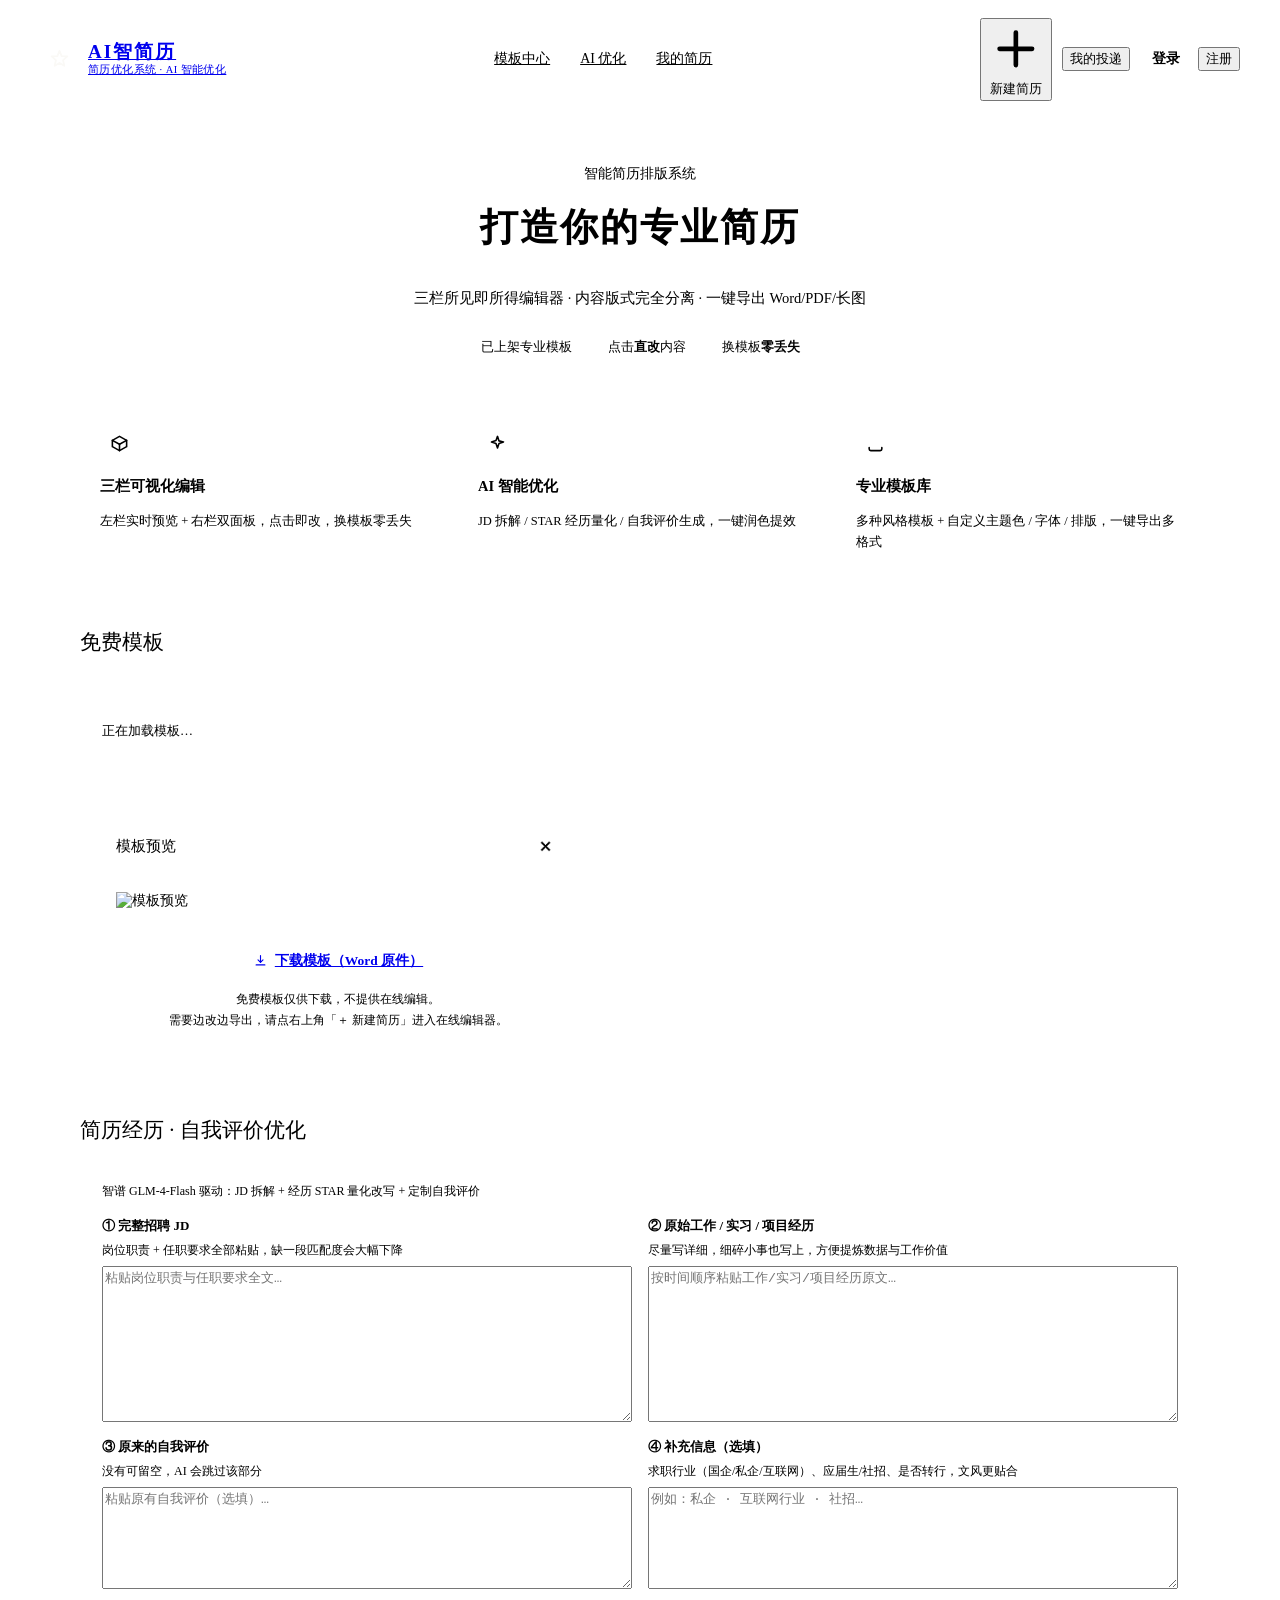
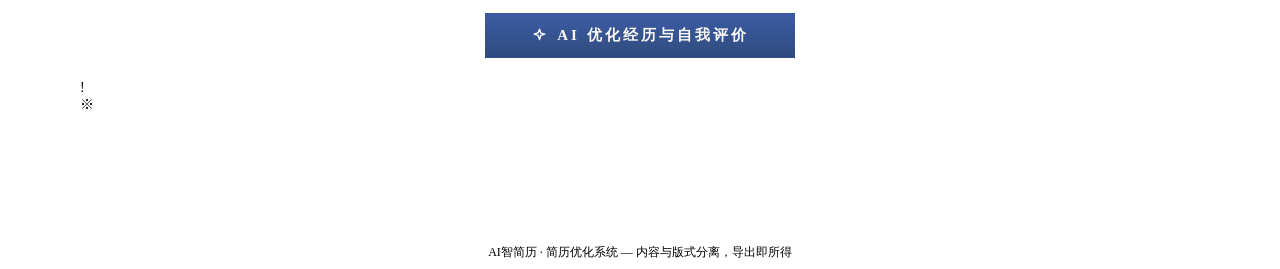
==== resume_optimizer/static/index.html @ c38d7f96 "首页游客化改造 + AI 模型切换 GLM-4-Flash + 全站 UI 文案对齐 登录/注册并入首页弹窗： - 首页游客可直接浏览模板中心；未登录点新建简历/AI优化/我的简历/模板下载自动弹登录" ====
<!DOCTYPE html>
<html lang="zh-CN">
<head>
<meta charset="UTF-8">
<meta name="viewport" content="width=device-width, initial-scale=1.0">
<title>AI智简历 - AI 简历优化</title>
<link rel="stylesheet" href="/static/css/app.css?v=20261005a">
<style>
  /* 页面私有样式：颜色一律取自 app.css tokens */
  body { font-size: 14px; }

  /* ── 顶部导航 ── */
  .nav-inner { max-width: none; margin: 0 auto; display: flex; align-items: center; justify-content: space-between; padding: 10px 32px; gap: 12px; }
  .logo { display: flex; align-items: center; gap: 10px; }
  .logo-mark { width: 38px; height: 38px; border-radius: var(--r-md); background: var(--accent-grad); color: #FAF9F6; display: flex; align-items: center; justify-content: center; }
  .logo-mark svg { width: 21px; height: 21px; }
  .logo-name { font-family: var(--serif); font-size: 19px; font-weight: 700; letter-spacing: 2px; color: var(--ink); line-height: 1.15; }
  .logo-tag { font-size: 10.5px; color: var(--ink-3); letter-spacing: .04em; }
  .nav-menu { display: flex; gap: 4px; }
  .nav-menu a { color: var(--ink-2); font-size: 14px; padding: 7px 13px; border-radius: var(--r-sm); transition: background-color .15s, color .15s; }
  .nav-menu a:hover { color: var(--accent); background: var(--accent-soft); }
  .nav-actions { display: flex; align-items: center; gap: 10px; }
  .avatar { width: 36px; height: 36px; font-size: 15px; }
  @media (max-width: 760px) {
    .nav-menu, #deliverBtn { display: none; }
    .nav-inner { gap: 8px; padding: 10px 12px; }
    .nav-actions { gap: 6px; }
    .nav-actions .btn-primary { padding: 8px 14px; font-size: 13px; }
  }
  @media (max-width: 560px) {
    .logo-tag { display: none; }
  }

  .wrap { max-width: 1120px; margin: 0 auto; padding: 0 20px 50px; }

  /* ── 扉页：像一页书的题献 ── */
  .hero { text-align: center; padding: 54px 10px 30px; }
  .hero h1 { font-size: 38px; letter-spacing: .05em; margin-top: 20px; line-height: 1.3; text-wrap: balance; }
  .hero h1 em { font-style: normal; color: var(--accent); }
  .hero p { color: var(--ink-2); font-size: 14.5px; margin-top: 14px; line-height: 1.95; max-width: 640px; margin-left: auto; margin-right: auto; }
  .hero-tips { display: flex; justify-content: center; gap: 10px; flex-wrap: wrap; margin-top: 22px; }
  .tip-pill { font-size: 12.5px; color: var(--ink-2); border: 1px solid var(--line); background: #fff; padding: 5px 13px; border-radius: var(--r-sm); }
  .tip-pill b { color: var(--ink); font-weight: 600; }

  /* ── 功能入口 ── */
  .features { display: grid; grid-template-columns: repeat(auto-fit, minmax(220px, 1fr)); gap: 14px; margin: 14px 0 6px; }
  .feature-card { border: 1px solid var(--line); border-radius: var(--r-lg); padding: 20px; background: var(--card); cursor: pointer; transition: border-color .15s, box-shadow .15s; }
  .feature-card:hover { border-color: var(--accent-line); box-shadow: var(--shadow-paper); }
  .feature-icon { width: 38px; height: 38px; border-radius: var(--r-md); background: var(--accent-soft); color: var(--accent); display: flex; align-items: center; justify-content: center; margin-bottom: 12px; }
  .feature-icon svg { width: 19px; height: 19px; }
  .feature-card h3 { font-family: var(--sans); font-size: 14.5px; font-weight: 600; color: var(--ink); }
  .feature-card p { font-size: 12.5px; color: var(--ink-2); margin-top: 5px; line-height: 1.7; }

  /* ── 区块标题 ── */
  .sec-head { display: flex; align-items: baseline; gap: 12px; margin: 42px 0 16px; }
  .sec-title { font-size: 21px; color: var(--ink); }
  .sec-title::after { content: ""; display: inline-block; width: 34px; height: 2px; background: linear-gradient(90deg, var(--accent) 72%, var(--gold) 72%); margin-left: 12px; vertical-align: 6px; }
  .sec-desc { font-size: 13px; color: var(--ink-3); }
  .sec-more { margin-left: auto; font-size: 12.5px; font-weight: 600; }

  /* ── AI 优化（经历 + 自我评价） ── */
  .panel { background: var(--card); border: 1px solid var(--line); border-radius: var(--r-lg); box-shadow: var(--shadow-paper); padding: 22px; }
  .opt-modes { display: flex; align-items: center; gap: 10px; flex-wrap: wrap; margin-bottom: 16px; }
  .opt-mode-tip { font-size: 12px; color: var(--ink-3); line-height: 1.6; }
  .opt-grid { display: grid; grid-template-columns: 1fr 1fr; gap: 16px; }
  @media (max-width: 720px) { .opt-grid { grid-template-columns: 1fr; } }
  .opt-field { display: flex; flex-direction: column; gap: 7px; }
  .opt-field label { font-size: 13px; font-weight: 600; color: var(--ink); }
  .opt-field .opt-sub { font-size: 12px; color: var(--ink-3); font-weight: 400; }
  .opt-field textarea { min-height: 150px; }
  .opt-field.small textarea { min-height: 96px; }
  .opt-result { display: none; margin-top: 22px; border: 1px solid var(--line); border-radius: var(--r-md); overflow: hidden; background: #fff; }
  .opt-result.show { display: block; }
  .opt-result-head { display: flex; align-items: center; justify-content: space-between; gap: 10px; padding: 11px 16px; background: var(--paper-deep); border-bottom: 1px solid var(--line); font-size: 14px; font-weight: 600; }
  .opt-result-body { padding: 18px; font-size: 13.5px; line-height: 1.85; white-space: pre-wrap; word-break: break-word; color: var(--ink-2); max-height: 560px; overflow: auto; }
  .opt-copy { border: 1px solid var(--line-strong); background: #fff; color: var(--ink-2); border-radius: var(--r-sm); padding: 5px 13px; font-size: 12.5px; font-weight: 600; cursor: pointer; font-family: inherit; display: inline-flex; align-items: center; gap: 5px; transition: color .15s, border-color .15s; }
  .opt-copy:hover { color: var(--accent); border-color: var(--accent); }
  .opt-copy svg { width: 13px; height: 13px; }

  /* ── 模板：纸张卡片 ── */
  .tpl-grid { display: grid; grid-template-columns: repeat(auto-fill, minmax(195px, 1fr)); gap: 16px; }
  .tpl-card { border: 1px solid var(--line); border-radius: var(--r-lg); background: #fff; cursor: pointer; overflow: hidden; transition: border-color .15s, box-shadow .15s; position: relative; }
  .tpl-card:hover { border-color: var(--line-strong); box-shadow: var(--shadow-pop); }
  .tpl-card.selected { border-color: var(--accent); box-shadow: 0 0 0 1px var(--accent), var(--shadow-paper); }
  .tpl-card.selected::after { content: ""; position: absolute; top: 10px; right: 10px; width: 22px; height: 22px; border-radius: 50%; background: var(--gold) url('data:image/svg+xml;utf8,<svg xmlns="http://www.w3.org/2000/svg" viewBox="0 0 24 24" fill="none" stroke="white" stroke-width="3" stroke-linecap="round" stroke-linejoin="round"><path d="M5 13l4 4L19 7"/></svg>') center/13px no-repeat; z-index: 3; }
  .tpl-preview { display: block; width: 100%; aspect-ratio: 3 / 4; object-fit: cover; object-position: top; background: var(--paper-deep); }
  .tpl-body { padding: 10px 13px 11px; border-top: 1px solid var(--line); background: #fff; }
  .tpl-name { font-size: 13.5px; font-weight: 600; color: var(--ink); white-space: nowrap; overflow: hidden; text-overflow: ellipsis; }
  .tpl-color { display: inline-block; width: 9px; height: 9px; border-radius: 50%; margin-right: 6px; vertical-align: -1px; border: 1px solid rgba(0,0,0,.1); }
  .tpl-desc { font-size: 11.5px; color: var(--ink-3); margin-top: 3px; white-space: nowrap; overflow: hidden; text-overflow: ellipsis; }
  .tpl-empty { font-size: 13px; padding: 14px 0; }
  .retry-btn { margin-left: 8px; padding: 4px 12px; border: 1px solid var(--line-strong); background: #fff; color: var(--accent); border-radius: var(--r-sm); cursor: pointer; font-size: 12px; font-family: inherit; }
  .retry-btn:hover { border-color: var(--accent); }
  .tpl-pagination { display: flex; align-items: center; justify-content: center; gap: 7px; margin-top: 16px; flex-wrap: wrap; }
  .tpl-pagination button { min-width: 34px; height: 32px; border: 1px solid var(--line-strong); background: #fff; border-radius: var(--r-sm); cursor: pointer; font-size: 13px; color: var(--ink-2); font-family: inherit; padding: 0 10px; transition: border-color .15s, color .15s; }
  .tpl-pagination button:hover:not(:disabled):not(.active) { border-color: var(--accent); color: var(--accent); }
  .tpl-pagination button.active { background: var(--ink); color: var(--paper); border-color: var(--ink); font-weight: 600; }
  .tpl-pagination button:disabled { opacity: .4; cursor: not-allowed; }
  .tpl-pagination .info { font-size: 12px; color: var(--ink-3); margin: 0 4px; }
  .tpl-filter { display: flex; flex-wrap: wrap; gap: 7px; margin-bottom: 14px; }
  .tpl-filter button { padding: 5px 14px; border: 1px solid var(--line); background: #fff; border-radius: var(--r-sm); font-size: 12.5px; color: var(--ink-2); cursor: pointer; font-family: inherit; transition: border-color .15s, color .15s, background-color .15s; }
  .tpl-filter button:hover { border-color: var(--accent-line); color: var(--accent); }
  .tpl-filter button.active { background: var(--accent-soft); color: var(--accent); border-color: var(--accent-line); font-weight: 600; }

  /* ── 模板大图预览弹窗 ── */
  .tpl-modal { padding: 28px 18px; overflow: auto; }
  .tpl-modal-box { max-width: 480px; max-height: calc(100vh - 56px); display: flex; flex-direction: column; overflow: hidden; }
  .tpl-modal-head { display: flex; align-items: center; justify-content: space-between; gap: 12px; padding: 13px 18px; border-bottom: 1px solid var(--line); }
  .tpl-modal-title { font-family: var(--serif); font-size: 15px; color: var(--ink); overflow: hidden; text-overflow: ellipsis; white-space: nowrap; }
  .tpl-modal-close { width: 28px; height: 28px; flex: none; border: 1px solid var(--line); background: #fff; color: var(--ink-3); border-radius: var(--r-sm); font-size: 14px; cursor: pointer; transition: color .15s, border-color .15s; }
  .tpl-modal-close:hover { color: var(--danger); border-color: var(--danger-line); background: var(--danger-soft); }
  .tpl-modal-body { background: var(--paper-deep); padding: 18px; overflow-y: auto; flex: 1; min-height: 0; }
  .tpl-modal-img { display: block; max-width: 100%; max-height: calc(100vh - 255px); width: auto; margin: 0 auto; border-radius: var(--r-sm); border: 1px solid var(--line); box-shadow: var(--shadow-paper); background: #fff; }
  .tpl-modal-foot { display: flex; justify-content: flex-end; gap: 10px; padding: 13px 18px; border-top: 1px solid var(--line); }
  .tpl-modal-tip { user-select: none; }
  .tpl-modal-dl { display: inline-flex; align-items: center; gap: 7px; border-radius: var(--r-md); padding: 9px 22px; font-size: 13.5px; font-weight: 600; }
  .tpl-modal-dl svg { width: 15px; height: 15px; }

  /* ── AI 优化按钮与进度 ── */
  .btn-row { margin-top: 24px; text-align: center; }
  .btn-optimize { display: inline-flex; align-items: center; gap: 9px; background: linear-gradient(180deg, #3D5CA6, #2F4B7C); color: #FAF9F6; border: none; border-radius: var(--r-md); padding: 13px 46px; font-size: 15px; font-weight: 600; letter-spacing: 3px; cursor: pointer; font-family: inherit; transition: background-color .15s; }
  .btn-optimize:hover { background: linear-gradient(180deg, #34549B, #27406F); }
  .btn-optimize:disabled { background: #A9B4C4; cursor: not-allowed; }
  .btn-optimize svg { width: 17px; height: 17px; }

  .progress { display: none; margin-top: 18px; text-align: center; font-size: 13.5px; color: var(--ink-2); }
  .progress.show { display: block; }
  .progress-dots::after { content: ""; animation: dots 1.4s steps(4, end) infinite; }
  @keyframes dots { 0% { content: ""; } 25% { content: "."; } 50% { content: ".."; } 75% { content: "..."; } }

  /* ── 空白字段补充 / 内容修剪 ── */
  .trim-panel { display: none; margin-top: 16px; background: #fff; border: 1px solid var(--line); border-radius: var(--r-lg); box-shadow: var(--shadow-paper); padding: 18px 20px; }
  .trim-panel.show { display: block; }
  .trim-head { font-size: 15px; font-weight: 600; display: flex; align-items: center; gap: 8px; }
  .trim-sub { font-size: 12px; color: var(--ink-2); margin: 6px 0 12px; line-height: 1.6; }
  .trim-actions { display: flex; gap: 10px; margin-top: 12px; flex-wrap: wrap; align-items: center; }
  .trim-status { font-size: 12px; color: var(--ink-3); }
  .blank-panel { margin-top: 16px; border: 1px dashed var(--line-strong); background: #FDFCFA; border-radius: var(--r-lg); padding: 18px; }
  .blank-fields { display: grid; grid-template-columns: 1fr 1fr; gap: 10px; margin-top: 12px; }
  @media (max-width: 640px) { .blank-fields { grid-template-columns: 1fr; } }
  .blank-field { display: flex; flex-direction: column; gap: 5px; }
  .blank-field label { font-size: 12px; color: var(--ink-2); font-weight: 600; }

  /* ── 岗位匹配度 ── */
  .match-card { display: none; margin-top: 16px; background: #fff; border: 1px solid var(--line); border-radius: var(--r-lg); box-shadow: var(--shadow-paper); padding: 18px 20px; }
  .match-card.show { display: block; }
  .match-top { display: flex; align-items: center; gap: 14px; flex-wrap: wrap; }
  .match-ring { width: 72px; height: 72px; border-radius: 50%; display: flex; align-items: center; justify-content: center; font-size: 17px; font-weight: 700; color: #fff; flex: none; font-variant-numeric: tabular-nums; }
  .match-kw { margin-top: 12px; display: flex; flex-wrap: wrap; gap: 6px; }
  .match-kw span { font-size: 12px; padding: 3px 9px; border-radius: var(--r-sm); }
  .match-kw .hit { background: var(--success-soft); color: var(--success); }
  .match-kw .miss { background: var(--danger-soft); color: var(--danger); }
  .match-sug { margin-top: 10px; font-size: 12.5px; color: var(--ink-2); line-height: 1.7; }

  /* ── 优化结果 ── */
  .result { display: none; }
  .result.show { display: block; }
  .result-card { background: #fff; border: 1px solid var(--line); border-radius: var(--r-lg); overflow: hidden; box-shadow: var(--shadow-paper); }
  .result-head { background: var(--paper-deep); border-bottom: 1px solid var(--line); padding: 16px 22px; display: flex; align-items: center; justify-content: space-between; flex-wrap: wrap; gap: 12px; }
  .result-head h3 { font-size: 16px; display: flex; align-items: center; gap: 8px; }
  .dl-group { display: flex; gap: 10px; flex-wrap: wrap; }
  .dl-btn { display: inline-flex; align-items: center; gap: 7px; background: #fff; border: 1px solid var(--line-strong); color: var(--ink); padding: 8px 16px; border-radius: var(--r-md); font-size: 13px; font-weight: 600; transition: border-color .15s, background-color .15s; }
  .dl-btn:hover { border-color: var(--accent); color: var(--accent); }
  .dl-btn svg { width: 15px; height: 15px; }
  .dl-btn.word svg { color: var(--success); }
  .dl-btn.pdf svg { color: var(--danger); }
  .dl-hint { font-size: 12px; color: var(--ink-3); padding: 12px 24px 4px; }
  .tabs { display: flex; gap: 2px; margin: 10px 24px 0; border-bottom: 1px solid var(--line); }
  .tab { padding: 10px 18px; cursor: pointer; font-size: 14px; color: var(--ink-2); border-bottom: 2px solid transparent; margin-bottom: -1px; transition: color .15s, border-color .15s; }
  .tab:hover { color: var(--accent); }
  .tab.active { color: var(--accent); border-bottom-color: var(--accent); font-weight: 600; }
  .tab-panel { display: none; padding: 18px 24px 24px; }
  .tab-panel.show { display: block; }
  .preview { background: var(--paper); border: 1px solid var(--line); border-radius: var(--r-md); padding: 16px; max-height: 400px; overflow: auto; white-space: pre-wrap; word-break: break-word; font-size: 14px; line-height: 1.8; color: var(--ink-2); }
  .struct-head { display: flex; flex-wrap: wrap; gap: 14px; background: var(--paper-deep); border: 1px solid var(--line); border-radius: var(--r-md); padding: 12px 16px; margin-bottom: 14px; font-size: 14px; color: var(--ink-2); align-items: center; }
  .struct-head .avatar { width: 36px; height: 36px; font-size: 16px; }
  .struct-head b { color: var(--ink); font-size: 16px; }
  .mod-block { border: 1px solid var(--line); border-radius: var(--r-md); margin-bottom: 11px; overflow: hidden; }
  .mod-head { background: var(--paper-deep); padding: 8px 14px; font-size: 13px; font-weight: 600; color: var(--ink); border-left: 3px solid var(--accent); }
  .mod-body { padding: 11px 14px; font-size: 13px; line-height: 1.8; white-space: pre-wrap; word-break: break-word; color: var(--ink-2); }
  .mod-empty { color: var(--ink-3); font-size: 13px; padding: 10px 0; }

  .footer { text-align: center; color: var(--ink-3); font-size: 12px; margin-top: 48px; padding-top: 18px; border-top: 1px solid var(--line); }

  /* ── 游客登录 / 注册弹窗 ── */
  .btn-ghost { background: transparent; border: none; color: var(--ink-2); font-size: 14px; font-weight: 600; padding: 9px 12px; border-radius: var(--r-md); cursor: pointer; font-family: inherit; transition: color .15s, background-color .15s; }
  .btn-ghost:hover { color: var(--accent); background: var(--accent-soft); }
  .guest-actions { display: flex; align-items: center; gap: 6px; }
  .auth-mask { position: fixed; inset: 0; z-index: 220; background: rgba(28,25,23,.5); backdrop-filter: blur(3px); display: none; align-items: center; justify-content: center; padding: 20px; }
  .auth-mask.show { display: flex; }
  .auth-card { position: relative; width: 400px; max-width: 100%; background: var(--card); border: 1px solid var(--line); border-radius: 14px; box-shadow: var(--shadow-pop); padding: 30px 32px 26px; animation: umIn .18s ease; max-height: calc(100vh - 40px); overflow: auto; }
  .auth-close { position: absolute; top: 14px; right: 14px; width: 30px; height: 30px; border: 1px solid var(--line); background: #fff; color: var(--ink-3); border-radius: var(--r-sm); font-size: 13px; cursor: pointer; transition: color .15s, border-color .15s, background-color .15s; }
  .auth-close:hover { color: var(--danger); border-color: var(--danger-line); background: var(--danger-soft); }
  .auth-panel { display: none; }
  .auth-panel.active { display: block; }
  .auth-title { font-family: var(--serif); font-size: 22px; font-weight: 700; color: var(--ink); letter-spacing: .03em; }
  .auth-sub { color: var(--ink-2); font-size: 12.5px; margin-top: 7px; line-height: 1.7; }
  .auth-form { margin-top: 20px; }
  .auth-form .field { margin-bottom: 14px; }
  .auth-form .field label { display: block; font-size: 12.5px; margin-bottom: 6px; }
  .auth-form .field-label-row { display: flex; align-items: center; justify-content: space-between; margin-bottom: 6px; }
  .auth-form .field-label-row label { margin-bottom: 0; }
  .auth-form .input { height: 42px; }
  .forgot { color: var(--accent); font-size: 12px; font-weight: 600; cursor: pointer; }
  .forgot:hover { color: var(--accent-strong); text-decoration: underline; }
  .pw-box { position: relative; }
  .pw-box .input { padding-right: 44px; }
  .pw-eye { position: absolute; right: 5px; top: 50%; transform: translateY(-50%); width: 32px; height: 32px; border: none; background: transparent; color: var(--ink-3); cursor: pointer; border-radius: var(--r-sm); display: flex; align-items: center; justify-content: center; transition: color .15s, background-color .15s; }
  .pw-eye:hover { color: var(--accent); background: var(--accent-soft); }
  .pw-eye svg { width: 17px; height: 17px; }
  .pw-eye .i-off { display: none; }
  .pw-eye.revealed .i-on { display: none; }
  .pw-eye.revealed .i-off { display: block; }
  .auth-submit { width: 100%; height: 44px; letter-spacing: 6px; text-indent: 6px; font-size: 15px; margin-top: 4px; }
  .switch-line { text-align: center; color: var(--ink-2); font-size: 13px; margin-top: 18px; }
  .switch-line a { font-weight: 700; cursor: pointer; }
</style>
</head>
<body>

<header class="navbar">
  <div class="nav-inner">
    <a class="logo" href="#top" id="top">
      <div class="logo-mark">
        <svg viewBox="0 0 24 24" fill="none" stroke="currentColor" stroke-width="2" stroke-linecap="round" stroke-linejoin="round"><path d="M12 2l2.4 6.1L21 8.5l-4.9 4.3 1.4 6.4L12 15.9l-5.5 3.3 1.4-6.4L3 8.5l6.6-.4z"/></svg>
      </div>
      <div>
        <div class="logo-name">AI智简历</div>
        <div class="logo-tag">简历优化系统 · AI 智能优化</div>
      </div>
    </a>
<nav class="nav-menu">
  <a href="#templates">模板中心</a>
  <a href="#optimize">AI 优化</a>
  <a href="/my-resumes" id="myResumesNavLink">我的简历</a>
</nav>
    <div class="nav-actions">
      <button class="btn-primary" id="newBtn">
        <svg viewBox="0 0 24 24" fill="none" stroke="currentColor" stroke-width="2" stroke-linecap="round" stroke-linejoin="round"><path d="M12 5v14M5 12h14"/></svg>
        新建简历
      </button>
      <button class="btn-soft" id="deliverBtn">我的投递</button>
      <div class="guest-actions" id="guestActions" style="display:none">
        <button class="btn-ghost" id="navLoginBtn">登录</button>
        <button class="btn-primary" id="navRegBtn">注册</button>
      </div>
      <div class="user-menu" id="userMenu" style="display:none">
        <button class="avatar avatar-btn" id="userAvatar" title="个人中心" aria-haspopup="true" aria-expanded="false">?</button>
        <div class="um-panel" id="umPanel" hidden>
          <div class="um-head">
            <div class="avatar um-avatar" id="umAvatar">?</div>
            <div>
              <div class="um-name" id="umName">用户</div>
              <div class="um-account" id="umAccount"></div>
            </div>
          </div>
          <div class="um-list">
            <button class="um-item" data-um="profile">
              <svg viewBox="0 0 24 24" fill="none" stroke="currentColor" stroke-width="1.8" stroke-linecap="round" stroke-linejoin="round"><circle cx="12" cy="8" r="4"/><path d="M4 21c0-4 3.6-6.5 8-6.5s8 2.5 8 6.5"/></svg>
              个人信息
            </button>
            <button class="um-item" data-um="security">
              <svg viewBox="0 0 24 24" fill="none" stroke="currentColor" stroke-width="1.8" stroke-linecap="round" stroke-linejoin="round"><path d="M12 2l8 3.5V11c0 5-3.4 8.6-8 11-4.6-2.4-8-6-8-11V5.5z"/><path d="M9.5 11.5l2 2 3.5-3.5"/></svg>
              账号与安全
            </button>
            <button class="um-item" data-um="settings">
              <svg viewBox="0 0 24 24" fill="none" stroke="currentColor" stroke-width="1.8" stroke-linecap="round" stroke-linejoin="round"><circle cx="12" cy="12" r="3"/><path d="M19.4 15a1.7 1.7 0 0 0 .34 1.87l.06.06a2 2 0 1 1-2.83 2.83l-.06-.06a1.7 1.7 0 0 0-1.87-.34 1.7 1.7 0 0 0-1 1.55V21a2 2 0 1 1-4 0v-.09a1.7 1.7 0 0 0-1-1.55 1.7 1.7 0 0 0-1.87.34l-.06.06a2 2 0 1 1-2.83-2.83l.06-.06a1.7 1.7 0 0 0 .34-1.87 1.7 1.7 0 0 0-1.55-1H3a2 2 0 1 1 0-4h.09a1.7 1.7 0 0 0 1.55-1 1.7 1.7 0 0 0-.34-1.87l-.06-.06a2 2 0 1 1 2.83-2.83l.06.06a1.7 1.7 0 0 0 1.87.34h.09a1.7 1.7 0 0 0 1-1.55V3a2 2 0 1 1 4 0v.09a1.7 1.7 0 0 0 1 1.55h.09a1.7 1.7 0 0 0 1.87-.34l.06-.06a2 2 0 1 1 2.83 2.83l-.06.06a1.7 1.7 0 0 0-.34 1.87v.09a1.7 1.7 0 0 0 1.55 1H21a2 2 0 1 1 0 4h-.09a1.7 1.7 0 0 0-1.55 1z"/></svg>
              设置
            </button>
          </div>
          <div class="um-foot">
            <button class="um-item um-danger" id="logoutBtn">
              <svg viewBox="0 0 24 24" fill="none" stroke="currentColor" stroke-width="1.8" stroke-linecap="round" stroke-linejoin="round"><path d="M9 21H5a2 2 0 0 1-2-2V5a2 2 0 0 1 2-2h4"/><path d="M16 17l5-5-5-5"/><path d="M21 12H9"/></svg>
              退出登录
            </button>
          </div>
        </div>
      </div>
    </div>
  </div>
</header>

<div class="wrap">
  <section class="hero">
    <span class="badge">智能简历排版系统</span>
    <h1>打造你的<em>专业简历</em></h1>
    <p>三栏所见即所得编辑器 · 内容版式完全分离 · 一键导出 Word/PDF/长图</p>
    <div class="hero-tips">
      <span class="tip-pill" id="tplCountPill">已上架专业模板</span>
      <span class="tip-pill">点击<b>直改</b>内容</span>
      <span class="tip-pill">换模板<b>零丢失</b></span>
    </div>
  </section>

  <section class="features">
    <div class="feature-card f-white" data-target="#templates">
      <div class="feature-icon"><svg viewBox="0 0 24 24" fill="none" stroke="currentColor" stroke-width="2" stroke-linecap="round" stroke-linejoin="round"><path d="M21 8l-9-5-9 5 9 5 9-5z"/><path d="M3 8v8l9 5 9-5V8"/><path d="M12 13v8"/></svg></div>
      <h3>三栏可视化编辑</h3>
      <p>左栏实时预览 + 右栏双面板，点击即改，换模板零丢失</p>
    </div>
    <div class="feature-card f-white" data-target="#optimize">
      <div class="feature-icon"><svg viewBox="0 0 24 24" fill="none" stroke="currentColor" stroke-width="2" stroke-linecap="round" stroke-linejoin="round"><path d="M12 3l1.9 5.7L19.6 10l-5.7 1.9L12 17.6l-1.9-5.7L4.4 10l5.7-1.9z"/></svg></div>
      <h3>AI 智能优化</h3>
      <p>JD 拆解 / STAR 经历量化 / 自我评价生成，一键润色提效</p>
    </div>
    <div class="feature-card f-white" data-target="#templates">
      <div class="feature-icon"><svg viewBox="0 0 24 24" fill="none" stroke="currentColor" stroke-width="2" stroke-linecap="round" stroke-linejoin="round"><path d="M4 17v2a2 2 0 0 0 2 2h12a2 2 0 0 0 2-2v-2"/></svg></div>
      <h3>专业模板库</h3>
      <p>多种风格模板 + 自定义主题色 / 字体 / 排版，一键导出多格式</p>
    </div>
  </section>

  <div class="sec-head" id="templates">
      <span class="sec-title">免费模板</span>
  </div>
  <div class="panel">
    <div class="tpl-filter" id="tplFilter"></div>
    <div class="tpl-grid" id="tplGrid">
      <div class="tpl-empty">正在加载模板…</div>
    </div>
    <div class="tpl-pagination" id="tplPagination"></div>
  </div>

  <!-- 模板大图预览弹窗 -->
  <div class="tpl-modal" id="tplModal">
    <div class="tpl-modal-box">
      <div class="tpl-modal-head">
        <span class="tpl-modal-title" id="tplModalName">模板预览</span>
        <button class="tpl-modal-close" id="tplModalClose" title="关闭">✕</button>
      </div>
      <div class="tpl-modal-body">
        <img class="tpl-modal-img" id="tplModalImg" src="" alt="模板预览">
      </div>
      <div class="tpl-modal-foot" style="display:flex;flex-direction:column;align-items:center;gap:10px;padding:15px 18px">
        <a class="tpl-modal-dl btn-primary" id="tplModalDl" href="#" download>
          <svg viewBox="0 0 24 24" fill="none" stroke="currentColor" stroke-width="1.8" stroke-linecap="round" stroke-linejoin="round"><path d="M12 4v11m0 0l-4-4m4 4l4-4"/><path d="M5 19h14"/></svg>
          下载模板（Word 原件）
        </a>
        <div class="tpl-modal-tip" style="font-size:12px;color:var(--ink-3);line-height:1.75;text-align:center">
          免费模板仅供下载，不提供在线编辑。<br>
          需要边改边导出，请点右上角「＋ 新建简历」进入在线编辑器。
        </div>
      </div>
    </div>
  </div>

  <div class="sec-head" id="optimize">
    <span class="sec-title">简历经历 · 自我评价优化</span>
  </div>
  <div class="panel">
    <div class="opt-modes">
      <span class="opt-mode-tip" id="optModeTip">智谱 GLM-4-Flash 驱动：JD 拆解 + 经历 STAR 量化改写 + 定制自我评价</span>
    </div>
    <div class="opt-grid">
      <div class="opt-field">
        <label>① 完整招聘 JD</label>
        <span class="opt-sub">岗位职责 + 任职要求全部粘贴，缺一段匹配度会大幅下降</span>
        <textarea id="jdInput" placeholder="粘贴岗位职责与任职要求全文…"></textarea>
      </div>
      <div class="opt-field">
        <label>② 原始工作 / 实习 / 项目经历</label>
        <span class="opt-sub">尽量写详细，细碎小事也写上，方便提炼数据与工作价值</span>
        <textarea id="expInput" placeholder="按时间顺序粘贴工作/实习/项目经历原文…"></textarea>
      </div>
      <div class="opt-field small">
        <label>③ 原来的自我评价</label>
        <span class="opt-sub">没有可留空，AI 会跳过该部分</span>
        <textarea id="selfInput" placeholder="粘贴原有自我评价（选填）…"></textarea>
      </div>
      <div class="opt-field small">
        <label>④ 补充信息（选填）</label>
        <span class="opt-sub">求职行业（国企/私企/互联网）、应届生/社招、是否转行，文风更贴合</span>
        <textarea id="extraInput" placeholder="例如：私企 · 互联网行业 · 社招…"></textarea>
      </div>
    </div>
    <div class="btn-row">
      <button class="btn-optimize" id="optBtn">
        <svg viewBox="0 0 24 24" fill="none" stroke="currentColor" stroke-width="2" stroke-linecap="round" stroke-linejoin="round"><path d="M12 3l1.9 5.7L19.6 10l-5.7 1.9L12 17.6l-1.9-5.7L4.4 10l5.7-1.9z"/></svg>
        AI 优化经历与自我评价
      </button>
    </div>
    <div class="progress" id="optProgress">
      <span class="spinner"></span><span id="optProgressText">AI 正在深度拆解 JD 并优化…</span><span class="progress-dots"></span>
    </div>
    <div class="opt-result" id="optResult">
      <div class="opt-result-head">
        <span id="optResultTitle">优化结果</span>
        <button class="opt-copy" id="optCopyBtn">
          <svg viewBox="0 0 24 24" fill="none" stroke="currentColor" stroke-width="1.8" stroke-linecap="round" stroke-linejoin="round"><rect x="9" y="9" width="12" height="12" rx="2"/><path d="M5 15H4a2 2 0 0 1-2-2V4a2 2 0 0 1 2-2h9a2 2 0 0 1 2 2v1"/></svg>
          一键复制
        </button>
      </div>
      <div class="opt-result-body" id="optResultBody"></div>
    </div>
  </div>

  <div class="alert" id="alert"><span aria-hidden="true">!</span><span id="alertMsg"></span></div>
  <div class="warn-banner" id="warnBanner"><span aria-hidden="true">※</span><ul id="warnList"></ul></div>


  <div class="result" id="result">
    <div class="sec-head">
      <span class="sec-title">优化结果</span>
      <span class="sec-desc">预览确认后即可下载</span>
    </div>
    <div class="result-card">
      <div class="result-head">
        <h3>优化完成</h3>
        <div class="dl-group">
          <a class="dl-btn word" id="dlDocx" href="#" download>
            <svg viewBox="0 0 24 24" fill="none" stroke="currentColor" stroke-width="1.8" stroke-linecap="round" stroke-linejoin="round"><path d="M14 2H6a2 2 0 0 0-2 2v16a2 2 0 0 0 2 2h12a2 2 0 0 0 2-2V8z"/><path d="M14 2v6h6"/><path d="M12 12v6m0 0l-2.5-2.5M12 18l2.5-2.5"/></svg>
            下载 Word
          </a>
          <a class="dl-btn pdf" id="dlPdf" href="#" download>
            <svg viewBox="0 0 24 24" fill="none" stroke="currentColor" stroke-width="1.8" stroke-linecap="round" stroke-linejoin="round"><path d="M14 2H6a2 2 0 0 0-2 2v16a2 2 0 0 0 2 2h12a2 2 0 0 0 2-2V8z"/><path d="M14 2v6h6"/><path d="M12 12v6m0 0l-2.5-2.5M12 18l2.5-2.5"/></svg>
            下载 PDF
          </a>
        </div>
      </div>
      <div class="dl-hint" id="dlHint">优化完成后可下载 Word 或 PDF（会话 30 分钟内有效）</div>
      <div class="tabs" id="tabs">
        <div class="tab active" id="tabStruct" onclick="switchTab('struct')">优化内容</div>
        <div class="tab" id="tabPreview" onclick="switchTab('preview')">完整预览</div>
      </div>
      <div class="tab-panel show" id="panelStruct">
        <div id="structBody"></div>
      </div>
      <div class="tab-panel" id="panelPreview">
        <div class="preview" id="preview"></div>
      </div>
    </div>
    <div class="match-card" id="matchCard">
      <div class="match-top">
        <div class="match-ring" id="matchRing">--</div>
        <div>
          <div style="font-size:15px;font-weight:700">岗位匹配度</div>
          <div style="font-size:12px;color:var(--ink-3);margin-top:3px">AI 根据岗位 JD 评估的关键词覆盖情况</div>
        </div>
      </div>
      <div class="match-kw" id="matchKw"></div>
      <div class="match-sug" id="matchSug"></div>
    </div>
    <div class="blank-panel" id="blankPanel" style="display:none">
      <div class="trim-head">空白字段补充</div>
      <div class="trim-sub">以下字段在模板中留白，可直接补充后重新生成简历：</div>
      <div class="blank-fields" id="blankFields"></div>
      <div class="trim-actions">
        <button class="btn-soft" id="blankApply">✓ 补充后重新生成</button>
        <span class="trim-status" id="blankStatus"></span>
      </div>
    </div>
  </div>

</div>

<footer class="footer">AI智简历 · 简历优化系统 — 内容与版式分离，导出即所得</footer>

<!-- ─── 登录 / 注册弹窗 ─── -->
<div class="auth-mask" id="authMask">
  <div class="auth-card">
    <button class="auth-close" id="authClose" title="关闭" aria-label="关闭">✕</button>
    <!-- 登录 -->
    <div class="auth-panel active" id="authPanelLogin">
      <div class="auth-title">账号登录</div>
      <div class="auth-sub">登录后使用 AI 优化、在线编辑与简历导出</div>
      <form class="auth-form" id="authLoginForm" novalidate>
        <div class="form-error" id="authLoginError"></div>
        <div class="field">
          <label for="authLoginAccount">手机号/邮箱</label>
          <input class="input" id="authLoginAccount" type="text" placeholder="手机号/邮箱" autocomplete="username">
        </div>
        <div class="field">
          <div class="field-label-row"><label for="authLoginPwd">密码</label><a class="forgot" id="authForgotBtn">忘记密码？</a></div>
          <div class="pw-box">
            <input class="input" id="authLoginPwd" type="password" placeholder="请输入密码" autocomplete="current-password">
            <button type="button" class="pw-eye" data-target="authLoginPwd" title="显示/隐藏密码" aria-label="显示或隐藏密码">
              <svg class="i-on" viewBox="0 0 24 24" fill="none" stroke="currentColor" stroke-width="1.8" stroke-linecap="round" stroke-linejoin="round"><path d="M2 12s3.5-7 10-7 10 7 10 7-3.5 7-10 7-10-7-10-7z"/><circle cx="12" cy="12" r="3"/></svg>
              <svg class="i-off" viewBox="0 0 24 24" fill="none" stroke="currentColor" stroke-width="1.8" stroke-linecap="round" stroke-linejoin="round"><path d="M2 12s3.5-7 10-7 10 7 10 7-3.5 7-10 7-10-7-10-7z"/><circle cx="12" cy="12" r="3"/><path d="M4 4l16 16"/></svg>
            </button>
          </div>
        </div>
        <button class="btn-primary auth-submit" id="authLoginBtn" type="submit">登 录</button>
      </form>
      <div class="switch-line">还没有账号？<a id="authToRegister">立即注册</a></div>
    </div>
    <!-- 注册 -->
    <div class="auth-panel" id="authPanelRegister">
      <div class="auth-title">创建账号</div>
      <div class="auth-sub">注册后可保存简历草稿，随时编辑与下载</div>
      <form class="auth-form" id="authRegisterForm" novalidate>
        <div class="form-error" id="authRegisterError"></div>
        <div class="field">
          <label for="authRegAccount">手机号/邮箱</label>
          <input class="input" id="authRegAccount" type="text" placeholder="手机号/邮箱" autocomplete="username">
        </div>
        <div class="field">
          <label for="authRegNick">昵称（选填）</label>
          <input class="input" id="authRegNick" type="text" placeholder="你的昵称" autocomplete="nickname">
        </div>
        <div class="field">
          <label for="authRegPwd">密码</label>
          <div class="pw-box">
            <input class="input" id="authRegPwd" type="password" placeholder="至少 6 位" autocomplete="new-password">
            <button type="button" class="pw-eye" data-target="authRegPwd" title="显示/隐藏密码" aria-label="显示或隐藏密码">
              <svg class="i-on" viewBox="0 0 24 24" fill="none" stroke="currentColor" stroke-width="1.8" stroke-linecap="round" stroke-linejoin="round"><path d="M2 12s3.5-7 10-7 10 7 10 7-3.5 7-10 7-10-7-10-7z"/><circle cx="12" cy="12" r="3"/></svg>
              <svg class="i-off" viewBox="0 0 24 24" fill="none" stroke="currentColor" stroke-width="1.8" stroke-linecap="round" stroke-linejoin="round"><path d="M2 12s3.5-7 10-7 10 7 10 7-3.5 7-10 7-10-7-10-7z"/><circle cx="12" cy="12" r="3"/><path d="M4 4l16 16"/></svg>
            </button>
          </div>
        </div>
        <div class="field">
          <label for="authRegPwd2">确认密码</label>
          <div class="pw-box">
            <input class="input" id="authRegPwd2" type="password" placeholder="再次输入密码" autocomplete="new-password">
            <button type="button" class="pw-eye" data-target="authRegPwd2" title="显示/隐藏密码" aria-label="显示或隐藏密码">
              <svg class="i-on" viewBox="0 0 24 24" fill="none" stroke="currentColor" stroke-width="1.8" stroke-linecap="round" stroke-linejoin="round"><path d="M2 12s3.5-7 10-7 10 7 10 7-3.5 7-10 7-10-7-10-7z"/><circle cx="12" cy="12" r="3"/></svg>
              <svg class="i-off" viewBox="0 0 24 24" fill="none" stroke="currentColor" stroke-width="1.8" stroke-linecap="round" stroke-linejoin="round"><path d="M2 12s3.5-7 10-7 10 7 10 7-3.5 7-10 7-10-7-10-7z"/><circle cx="12" cy="12" r="3"/><path d="M4 4l16 16"/></svg>
            </button>
          </div>
        </div>
        <button class="btn-primary auth-submit" id="authRegisterBtn" type="submit">注 册</button>
      </form>
      <div class="switch-line">已有账号？<a id="authToLogin">立即登录</a></div>
    </div>
  </div>
</div>

<div class="toast" id="toast"></div>

<script>
const $ = (id) => document.getElementById(id);
let selectedTemplateId = null;
let currentUser = null;
let blankFields = null;

// ── 用户登录态 ──
const TOKEN_KEY = "resume_planet_token";
const USER_KEY = "resume_planet_user";
function getToken() {
  return localStorage.getItem(TOKEN_KEY) || "";
}
function authHeaders(extra) {
  const h = Object.assign({}, extra || {});
  const t = getToken();
  if (t) h["Authorization"] = "Bearer " + t;
  return h;
}
function authUrl(url) {
  const t = getToken();
  if (!t) return url;
  return url + (url.indexOf("?") > -1 ? "&" : "?") + "token=" + encodeURIComponent(t);
}
function clearAuth() {
  localStorage.removeItem(TOKEN_KEY);
  localStorage.removeItem(USER_KEY);
}
function applyUser(user) {
  currentUser = user;
  const name = user.nickname || user.account || "用户";
  const initial = name.trim().charAt(0).toUpperCase();
  $("userAvatar").textContent = initial;
  $("umAvatar").textContent = initial;
  $("umName").textContent = name;
  $("umAccount").textContent = user.account || "";
  $("userMenu").style.display = "block";
  $("guestActions").style.display = "none";
}
function applyGuest() {
  currentUser = null;
  $("userMenu").style.display = "none";
  $("guestActions").style.display = "flex";
}
async function checkAuth() {
  const t = getToken();
  if (!t) { applyGuest(); return null; }
  try {
    const resp = await fetch("/api/me", { headers: authHeaders(), cache: "no-store" });
    if (resp.ok) {
      const user = await resp.json();
      localStorage.setItem(USER_KEY, JSON.stringify(user));
      return user;
    }
  } catch (e) {}
  clearAuth();
  applyGuest();
  return null;
}
$("logoutBtn").addEventListener("click", async function() {
  try {
    await fetch("/api/logout", { method: "POST", headers: authHeaders() });
  } catch (e) {}
  clearAuth();
  location.href = "/";
});

// ── 登录 / 注册弹窗 ──
const AUTH = (function () {
  const mask = $("authMask");
  const pLogin = $("authPanelLogin"), pReg = $("authPanelRegister");
  let pendingAction = null;   // 登录成功后要续做的动作
  // ?next= 支持：从编辑器/我的简历被拦下的用户，登录后回到原页面（仅允许站内相对路径）
  let authNext = new URLSearchParams(location.search).get("next");
  if (authNext && !/^\/(?!\/)/.test(authNext)) authNext = null;
  function setMode(mode) {
    pLogin.classList.toggle("active", mode === "login");
    pReg.classList.toggle("active", mode === "register");
  }
  function open(mode, after) {
    setMode(mode === "register" ? "register" : "login");
    hideErr($("authLoginError")); hideErr($("authRegisterError"));
    pendingAction = after || null;
    mask.classList.add("show");
    document.body.style.overflow = "hidden";
    setTimeout(function () {
      const f = (mode === "register") ? $("authRegAccount") : $("authLoginAccount");
      if (f) f.focus();
    }, 60);
  }
  function close() {
    mask.classList.remove("show");
    document.body.style.overflow = "";
    pendingAction = null;
  }
  function hideErr(box) { box.classList.remove("show"); }
  function showErr(box, msg) { box.textContent = msg; box.classList.add("show"); }
  function markInput(input, ok) { input.classList.toggle("error", !ok); return ok; }
  const PHONE_RE = /^1\d{10}$/, EMAIL_RE = /^[\w.+-]+@[\w.-]+\.\w+$/;
  function validAccount(s) { return PHONE_RE.test(s) || EMAIL_RE.test(s); }
  async function api(path, body) {
    const resp = await fetch(path, { method: "POST", headers: { "Content-Type": "application/json" }, body: JSON.stringify(body) });
    const data = await resp.json().catch(function () { return {}; });
    if (!resp.ok) throw new Error(data.detail || "请求失败，请稍后重试");
    return data;
  }
  function afterAuth(user) {
    applyUser(user);
    loadTemplates();
    close();
    if (authNext) { location.href = authNext; return; }
    if (pendingAction) { const a = pendingAction; pendingAction = null; a(); }
  }

  $("navLoginBtn").addEventListener("click", function () { open("login"); });
  $("navRegBtn").addEventListener("click", function () { open("register"); });
  $("authClose").addEventListener("click", close);
  mask.addEventListener("click", function (e) { if (e.target === mask) close(); });
  document.addEventListener("keydown", function (e) { if (e.key === "Escape" && mask.classList.contains("show")) close(); });
  $("authToRegister").addEventListener("click", function () { hideErr($("authLoginError")); setMode("register"); });
  $("authToLogin").addEventListener("click", function () { hideErr($("authRegisterError")); setMode("login"); });
  $("authForgotBtn").addEventListener("click", function () { showToast("请联系管理员协助重置密码"); });

  $("authLoginForm").addEventListener("submit", async function (e) {
    e.preventDefault();
    hideErr($("authLoginError"));
    const account = $("authLoginAccount").value.trim().toLowerCase();
    const pwd = $("authLoginPwd").value;
    let ok = true;
    ok = markInput($("authLoginAccount"), account.length > 0) && ok;
    ok = markInput($("authLoginPwd"), pwd.length > 0) && ok;
    if (!ok) { showErr($("authLoginError"), "请填写账号和密码"); return; }
    const btn = $("authLoginBtn"); btn.disabled = true; btn.textContent = "登录中…";
    try {
      const data = await api("/api/login", { account: account, password: pwd });
      localStorage.setItem(TOKEN_KEY, data.token);
      localStorage.setItem(USER_KEY, JSON.stringify(data.user));
      showToast("欢迎回来，" + (data.user.nickname || account));
      afterAuth(data.user);
    } catch (err) {
      showErr($("authLoginError"), err.message);
    } finally {
      btn.disabled = false; btn.textContent = "登 录";
    }
  });

  $("authRegisterForm").addEventListener("submit", async function (e) {
    e.preventDefault();
    hideErr($("authRegisterError"));
    const account = $("authRegAccount").value.trim().toLowerCase();
    const nick = $("authRegNick").value.trim();
    const pwd = $("authRegPwd").value;
    const pwd2 = $("authRegPwd2").value;
    let ok = true;
    ok = markInput($("authRegAccount"), account.length > 0) && ok;
    ok = markInput($("authRegPwd"), pwd.length > 0) && ok;
    ok = markInput($("authRegPwd2"), pwd2.length > 0) && ok;
    if (!ok) { showErr($("authRegisterError"), "请完整填写注册信息"); return; }
    if (!validAccount(account)) { showErr($("authRegisterError"), "请输入正确的手机号或邮箱"); markInput($("authRegAccount"), false); return; }
    if (pwd.length < 6) { showErr($("authRegisterError"), "密码至少 6 位"); markInput($("authRegPwd"), false); return; }
    if (pwd !== pwd2) { showErr($("authRegisterError"), "两次输入的密码不一致"); markInput($("authRegPwd2"), false); return; }
    const btn = $("authRegisterBtn"); btn.disabled = true; btn.textContent = "注册中…";
    try {
      const data = await api("/api/register", { account: account, nickname: nick, password: pwd });
      localStorage.setItem(TOKEN_KEY, data.token);
      localStorage.setItem(USER_KEY, JSON.stringify(data.user));
      showToast("注册成功，已为你登录");
      afterAuth(data.user);
    } catch (err) {
      showErr($("authRegisterError"), err.message);
    } finally {
      btn.disabled = false; btn.textContent = "注 册";
    }
  });

  // 密码可见性
  mask.querySelectorAll(".pw-eye").forEach(function (btn) {
    btn.addEventListener("click", function () {
      const input = $(btn.dataset.target); if (!input) return;
      const show = input.type === "password";
      input.type = show ? "text" : "password";
      btn.classList.toggle("revealed", show);
    });
  });

  return { open: open, isOpen: function () { return mask.classList.contains("show"); } };
})();

// 游客守卫：需要登录才能做的事，未登录则弹登录框，登录后续做
function requireLogin(action) {
  if (currentUser) { action && action(); return true; }
  AUTH.open("login", action || null);
  return false;
}


// ── 头像个人菜单 ──
(function () {
  const menu = $("userMenu"), btn = $("userAvatar"), panel = $("umPanel");
  function setOpen(open) {
    panel.hidden = !open;
    btn.setAttribute("aria-expanded", open ? "true" : "false");
  }
  btn.addEventListener("click", function (e) {
    e.stopPropagation();
    setOpen(panel.hidden);
  });
  document.addEventListener("click", function (e) {
    if (!panel.hidden && !menu.contains(e.target)) setOpen(false);
  });
  document.addEventListener("keydown", function (e) {
    if (e.key === "Escape") setOpen(false);
  });
  panel.querySelectorAll(".um-item[data-um]").forEach(function (item) {
    item.addEventListener("click", function () {
      setOpen(false);
      const label = { profile: "个人信息", security: "账号与安全", settings: "设置" }[item.dataset.um] || "该";
      showToast(label + "功能即将上线，敬请期待");
    });
  });
})();

// ── 模板列表 ──
const MODULE_LABELS = {
  summary: "个人优势", work_experience: "工作经历", projects: "项目经历",
  education: "教育背景", skills: "专业技能",
};
const STRUCT_ORDER = ["summary", "work_experience", "projects", "education", "skills"];
const TPL_THUMBS = [
  { cls: "t1", color: "#FFA500", icon: '<svg viewBox="0 0 24 24" fill="none" stroke="#FFA500" stroke-width="2" stroke-linecap="round" stroke-linejoin="round"><path d="M14 2H6a2 2 0 0 0-2 2v16a2 2 0 0 0 2 2h12a2 2 0 0 0 2-2V8z"/><path d="M14 2v6h6"/></svg>' },
  { cls: "t2", color: "#3B82F6", icon: '<svg viewBox="0 0 24 24" fill="none" stroke="#3B82F6" stroke-width="2" stroke-linecap="round" stroke-linejoin="round"><path d="M17 21v-2a4 4 0 0 0-4-4H5a4 4 0 0 0-4 4v2"/><circle cx="9" cy="7" r="4"/><path d="M23 21v-2a4 4 0 0 0-3-3.87"/><path d="M16 3.13a4 4 0 0 1 0 7.75"/></svg>' },
  { cls: "t3", color: "#10B981", icon: '<svg viewBox="0 0 24 24" fill="none" stroke="#10B981" stroke-width="2" stroke-linecap="round" stroke-linejoin="round"><path d="M4 19.5A2.5 2.5 0 0 1 6.5 17H20"/><path d="M6.5 2H20v20H6.5A2.5 2.5 0 0 1 4 19.5v-15A2.5 2.5 0 0 1 6.5 2z"/></svg>' },
  { cls: "t4", color: "#8B5CF6", icon: '<svg viewBox="0 0 24 24" fill="none" stroke="#8B5CF6" stroke-width="2" stroke-linecap="round" stroke-linejoin="round"><path d="M22 19a2 2 0 0 1-2 2H4a2 2 0 0 1-2-2V5a2 2 0 0 1 2-2h5l2 3h9a2 2 0 0 1 2 2z"/></svg>' },
];

// ── 轻提示 ──
let toastTimer = null;
function showToast(msg) {
  const t = $("toast");
  t.textContent = msg;
  t.classList.add("show");
  clearTimeout(toastTimer);
  toastTimer = setTimeout(function() { t.classList.remove("show"); }, 2600);
}

// ── 模板加载 ──
let templateList = [];
let tplPage = 1;
const TPL_PER_PAGE = 8;
let tplFilter = "全部";

async function loadTemplates() {
  // 1) 优先使用服务端注入的模板数据：页面加载即展示，完全不依赖网络请求
  if (window.__TEMPLATES__ && Array.isArray(window.__TEMPLATES__) && window.__TEMPLATES__.length) {
    templateList = window.__TEMPLATES__;
    renderTemplates();
    renderTplFilter();
  } else if (templateList.length) {
    renderTemplates();
    renderTplFilter();
  } else {
    // 2) 兜底：本地缓存
    try {
      const cached = JSON.parse(localStorage.getItem("resume_planet_templates") || "[]");
      if (cached.length) {
        templateList = cached;
        renderTemplates();
        renderTplFilter();
      }
    } catch (e) {}
  }
  // 3) 后台静默刷新（公开接口；失败不影响已显示的模板，不再报错）
  try {
    const resp = await fetch("/templates", { headers: authHeaders(), cache: "no-store" });
    if (resp.ok) {
      const list = await resp.json();
      if (Array.isArray(list)) {
        // 服务端返回空列表（如模板全部删除）时同样同步清空前端缓存
        templateList = list;
        window.__TEMPLATES__ = list;
        try { localStorage.setItem("resume_planet_templates", JSON.stringify(list)); } catch (e) {}
        if (list.length === 0) {
          selectedTemplateId = null;
          tplPage = 1;
        }
        renderTemplates();
        renderTplFilter();
      }
    }
  } catch (e) { /* 静默：保留已展示的模板 */ }
}

// 页面重新获得焦点时自动刷新模板（服务重启完成后自动恢复）
window.addEventListener("focus", function() {
  if (document.visibilityState === "visible") {
    setTimeout(function() {
      if ($("tplGrid").innerHTML.indexOf("tpl-card") < 0) loadTemplates();
    }, 300);
  }
});

function renderMatch(data) {
  const card = $("matchCard");
  const score = parseInt(data && data.match_score, 10);
  if (!data || isNaN(score)) { card.classList.remove("show"); return; }
  $("matchRing").textContent = score + "%";
  const hue = score >= 80 ? "#3D7A50" : score >= 60 ? "#A8742A" : "#B3372E";
  $("matchRing").style.background = "conic-gradient(" + hue + " " + score * 3.6 + "deg, #E8E3D9 0deg)";
  $("matchRing").style.color = "#fff";
  let kw = "";
  (data.matched_keywords || []).forEach(function(k) { kw += '<span class="hit">✓ ' + escapeHtml(k) + '</span>'; });
  (data.missing_keywords || []).forEach(function(k) { kw += '<span class="miss">✗ ' + escapeHtml(k) + '</span>'; });
  $("matchKw").innerHTML = kw;
  const sug = (data.suggestions || []).join("；");
  $("matchSug").innerHTML = sug ? "优化建议：" + escapeHtml(sug) : "";
  card.classList.add("show");
}

function renderTemplates() {
  const grid = $("tplGrid");
  const pill = $("tplCountPill");
  if (pill) pill.innerHTML = "已上架 <b>" + templateList.length + "</b> 套专业模板";
  const filtered = tplFilter === "全部"
    ? templateList
    : templateList.filter(function(t) {
        const cats = (t.config && t.config.category) || [];
        return cats.indexOf(tplFilter) >= 0;
      });
  if (!filtered.length) {
    grid.innerHTML = '<div class="tpl-empty">暂无可用模板，请联系管理员上传</div>';
    $("tplPagination").innerHTML = "";
    return;
  }
  if (selectedTemplateId === null) selectedTemplateId = templateList[0].id;
  const totalPages = Math.max(1, Math.ceil(filtered.length / TPL_PER_PAGE));
  if (tplPage > totalPages) tplPage = totalPages;
  const start = (tplPage - 1) * TPL_PER_PAGE;
  const pageItems = filtered.slice(start, start + TPL_PER_PAGE);
  grid.innerHTML = pageItems.map(function(t, i) {
    const thumb = t.preview_url
      ? '<img class="tpl-preview" src="' + t.preview_url + '" alt="' + t.name + '" loading="lazy">'
      : '<div class="tpl-preview" style="display:flex;align-items:center;justify-content:center;color:#B6BFD0;font-size:13px">暂无预览</div>';
    return '<div class="tpl-card' + (t.id === selectedTemplateId ? " selected" : "") + '" data-id="' + t.id + '">'
      + thumb
      + '<div class="tpl-body">'
      + '<div class="tpl-name">' + (t.config && t.config.primary_color ? '<span class="tpl-color" style="background:' + t.config.primary_color + '"></span>' : "") + t.name + '</div>'
      + '<div class="tpl-desc">' + escapeHtml(t.description || "") + '</div>'
      + '</div></div>';
  }).join("");
  grid.querySelectorAll(".tpl-card").forEach(function(card) {
    card.addEventListener("click", function(ev) {
      grid.querySelectorAll(".tpl-card").forEach(function(c) { c.classList.remove("selected"); });
      card.classList.add("selected");
      selectedTemplateId = parseInt(card.dataset.id, 10);
      // 点击卡片直接打开预览
      const tpl = templateList.find(function(t) { return t.id === selectedTemplateId; });
      if (tpl && tpl.preview_url) {
        $("tplModalName").textContent = tpl.name;
        $("tplModalImg").src = tpl.preview_url;
        $("tplModalImg").alt = tpl.name;
        $("tplModalImg").dataset.tplId = tpl.id;
    $("tplModalDl").dataset.base = "/templates/" + tpl.id + "/download";
        $("tplModalDl").href = authUrl($("tplModalDl").dataset.base);
        $("tplModal").classList.add("show");
        document.body.style.overflow = "hidden";
      }
    });
  });
  // 游客点下载 → 先弹登录，登录后自动续下载（只绑定一次）
  const dl = $("tplModalDl");
  if (!dl._guestBound) {
    dl._guestBound = true;
    dl.addEventListener("click", function (e) {
      if (currentUser || !dl.dataset.base) return;
      e.preventDefault();
      requireLogin(function () {
        dl.href = authUrl(dl.dataset.base);
        setTimeout(function () { dl.click(); }, 120);
      });
    });
  }
  renderPagination(totalPages);
}

function renderPagination(totalPages) {
  const el = $("tplPagination");
  let html = '<button id="tplPrev"' + (tplPage <= 1 ? " disabled" : "") + '>‹ 上一页</button>';
  const shown = tplFilter === "全部" ? templateList.length
    : templateList.filter(function(t) { return ((t.config && t.config.category) || []).indexOf(tplFilter) >= 0; }).length;
  html += '<span class="info">第 ' + tplPage + ' / ' + totalPages + ' 页 · 共 ' + shown + ' 套模板</span>';
  for (let p = 1; p <= totalPages; p++) {
    html += '<button class="' + (p === tplPage ? "active" : "") + '" data-page="' + p + '">' + p + '</button>';
  }
  html += '<button id="tplNext"' + (tplPage >= totalPages ? " disabled" : "") + '>下一页 ›</button>';
  el.innerHTML = html;
  const go = function(p) {
    tplPage = Math.min(Math.max(1, p), totalPages);
    renderTemplates();
  };
  const prev = $("tplPrev");
  if (prev) prev.addEventListener("click", function() { go(tplPage - 1); });
  const next = $("tplNext");
  if (next) next.addEventListener("click", function() { go(tplPage + 1); });
  el.querySelectorAll("button[data-page]").forEach(function(b) {
    b.addEventListener("click", function() { go(parseInt(b.dataset.page, 10)); });
  });
}

function renderTplFilter() {
  const cats = ["全部"];
  templateList.forEach(function(t) {
    (t.config && t.config.category || []).forEach(function(c) {
      if (cats.indexOf(c) < 0) cats.push(c);
    });
  });
  const el = $("tplFilter");
  el.innerHTML = cats.map(function(c) {
    return '<button class="' + (c === tplFilter ? "active" : "") + '" data-cat="' + c + '">' + c + '</button>';
  }).join("");
  el.querySelectorAll("button").forEach(function(b) {
    b.addEventListener("click", function() {
      tplFilter = b.dataset.cat;
      tplPage = 1;
      renderTplFilter();
      renderTemplates();
    });
  });
}

// ── 模板大图预览 ──
function closeTplModal() {
  $("tplModal").classList.remove("show");
  document.body.style.overflow = "";
}

$("tplModalClose").addEventListener("click", closeTplModal);
$("tplModal").addEventListener("click", function(e) {
  if (e.target === $("tplModal")) closeTplModal();
});

function showAlert(msg) {
  const a = $("alert");
  $("alertMsg").textContent = msg;
  a.classList.add("show");
}
function hideAlert() { $("alert").classList.remove("show"); }

function switchTab(name) {
  const isStruct = name === "struct";
  $("tabStruct").classList.toggle("active", isStruct);
  $("tabPreview").classList.toggle("active", !isStruct);
  $("panelStruct").classList.toggle("show", isStruct);
  $("panelPreview").classList.toggle("show", !isStruct);
}

function renderStructured(data) {
  const body = $("structBody");
  if (!data || !data.name) {
    body.innerHTML = '<div class="mod-empty">未提取到结构化内容</div>';
    return;
  }
  const initial = ((data.name || "?").trim().charAt(0) || "?").toUpperCase();
  let html = '<div class="struct-head">'
    + '<span class="avatar">' + initial + '</span>'
    + '<span><b>' + (data.name || "") + '</b></span>'
    + (data.job_title ? '<span>求职意向：' + data.job_title + '</span>' : "")
    + (data.contact ? '<span>' + data.contact + '</span>' : "")
    + '</div>';
  STRUCT_ORDER.forEach(function(key) {
    const val = (data[key] || "").trim();
    if (!val) return;
    html += '<div class="mod-block"><div class="mod-head">' + (MODULE_LABELS[key] || key) + '</div>'
      + '<div class="mod-body">' + escapeHtml(val) + '</div></div>';
  });
  body.innerHTML = html;
}

function escapeHtml(s) {
  return s.replace(/&/g, "&amp;").replace(/</g, "&lt;").replace(/>/g, "&gt;");
}

// ── 滚动引导 ──
function scrollToId(id) {
  const el = $(id);
  if (el) el.scrollIntoView({ behavior: "smooth", block: "start" });
}
function openResumeEditor() {
  // 首页不再把「某个模板」带进编辑器 —— 这里的模板中心只负责下载。
  // 从一个空白简历开始，模板在编辑器内用「更换模板」选。
  window.open('/static/editor.html', '_blank');
}

$("newBtn").addEventListener("click", function () { requireLogin(openResumeEditor); });
$("deliverBtn").addEventListener("click", () => showToast("投递管理功能即将上线，敬请期待"));
$("myResumesNavLink").addEventListener("click", function (e) {
  if (!currentUser) { e.preventDefault(); requireLogin(function () { location.href = "/my-resumes"; }); }
});
document.querySelectorAll(".feature-card").forEach(function(card) {
  card.addEventListener("click", function() {
    scrollToId(card.dataset.target.slice(1));
  });
});

// ── 会话 ──
let currentSession = null;


// ── 空白字段补充（映射模板） ──
function renderBlankFields(blanks) {
  blankFields = blanks;
  const panel = $("blankPanel");
  if (!blanks || !blanks.length) {
    panel.style.display = "none";
    $("blankStatus").textContent = "";
    return;
  }
  $("blankFields").innerHTML = blanks.map(function(f, i) {
    return '<div class="blank-field"><label>' + escapeHtml(f.label) + '</label>'
      + '<input id="blankIn' + i + '" data-key="' + escapeHtml(f.key) + '"'
      + ' placeholder="点击补充' + escapeHtml(f.label) + '"></div>';
  }).join("");
  $("blankStatus").textContent = "";
  panel.style.display = "block";
}

$("blankApply").addEventListener("click", async function() {
  if (!currentSession || !blankFields) return;
  const overrides = {};
  blankFields.forEach(function(f, i) {
    const inp = $("blankIn" + i);
    if (inp && inp.value.trim()) overrides[f.key] = inp.value.trim();
  });
  if (!Object.keys(overrides).length) {
    $("blankStatus").textContent = "请先补充至少一个字段";
    return;
  }
  const st = $("blankStatus");
  st.textContent = "正在重新生成…";
  const fd = new FormData();
  fd.append("session_id", currentSession);
  fd.append("overrides", JSON.stringify(overrides));
  fd.append("merge_mode", "merge");
  try {
    const resp = await fetch("/optimize/mapped-fill", { method: "POST", headers: authHeaders(), body: fd });
    if (resp.status === 401) { clearAuth(); applyGuest(); AUTH.open("login"); return; }
    const data = await resp.json();
    if (!resp.ok) throw new Error(data.detail || "重新生成失败");
    currentSession = data.session_id;
    $("preview").textContent = data.optimized_text || "";
    const base = "/download/" + data.session_id;
    $("dlDocx").href = authUrl(base + "?format=docx");
    $("dlPdf").href = authUrl(base + "?format=pdf");
    renderBlankFields(data.mapped_blank_fields || null);
    st.textContent = "已重新生成，可下载最新版本";
    showToast("空白字段已补充并重新生成");
    scrollToId("result");
  } catch (e) {
    st.textContent = "重新生成失败：" + e.message;
  }
});

// ── AI 优化（简历经历 + 自我评价，智谱 GLM-4-Flash） ──

function copyText(text) {
  if (navigator.clipboard && navigator.clipboard.writeText) {
    return navigator.clipboard.writeText(text).then(function() { return true; }, function() { return false; });
  }
  const ta = document.createElement("textarea");
  ta.value = text;
  document.body.appendChild(ta);
  ta.select();
  let ok = false;
  try { ok = document.execCommand("copy"); } catch (e) { ok = false; }
  document.body.removeChild(ta);
  return Promise.resolve(ok);
}
$("optCopyBtn").addEventListener("click", function() {
  const text = $("optResultBody").textContent || "";
  if (!text) return;
  copyText(text).then(function(ok) {
    showToast(ok ? "已复制到剪贴板" : "复制失败，请手动选择复制");
  });
});

$("optBtn").addEventListener("click", async function() {
  hideAlert();
  if (!currentUser) { requireLogin(function () { $("optBtn").click(); }); return; }
  const jd = $("jdInput").value.trim();
  const exp = $("expInput").value.trim();
  if (!jd) { showAlert("请先粘贴完整招聘 JD（岗位职责 + 任职要求）"); return; }
  if (!exp) { showAlert("请填写原始工作/实习/项目经历"); return; }
  const btn = $("optBtn");
  btn.disabled = true;
  $("optProgress").classList.add("show");
  $("optProgressText").textContent = "AI 正在拆解 JD 并优化…";
  const fd = new FormData();
  fd.append("jd", jd);
  fd.append("experience", exp);
  fd.append("self_evaluate", $("selfInput").value.trim());
  fd.append("extra", $("extraInput").value.trim());
  try {
    const resp = await fetch("/api/optimize-experience-self", { method: "POST", headers: authHeaders(), body: fd });
    if (resp.status === 401) { clearAuth(); applyGuest(); AUTH.open("login"); return; }
    const data = await resp.json();
    if (!resp.ok) throw new Error(data.detail || "优化失败");
    $("optResultTitle").textContent = "优化结果";
    $("optResultBody").textContent = data.text || "";
    $("optResult").classList.add("show");
    showToast("AI 优化完成");
    scrollToId("optResult");
  } catch (e) {
    showAlert("优化失败：" + e.message);
  } finally {
    btn.disabled = false;
    $("optProgress").classList.remove("show");
  }
});

// ── 启动：识别登录态渲染页面（游客同样可浏览模板中心） ──
checkAuth().then(function(user) {
  if (user) applyUser(user);
  loadTemplates();
  const params = new URLSearchParams(location.search);
  // 旧登录地址 /login 重定向而来：自动打开对应弹窗，并清掉地址栏参数
  const authParam = params.get("auth");
  const nextParam = params.get("next");
  const safeNext = (nextParam && /^\/(?!\/)/.test(nextParam)) ? nextParam : null;
  if (authParam === "login" || authParam === "register") {
    params.delete("auth"); params.delete("next");
    const qs = params.toString();
    history.replaceState(null, "", location.pathname + (qs ? "?" + qs : ""));
    if (user) { if (safeNext) location.replace(safeNext); }
    else AUTH.open(authParam);
  }
  // 支持 ?modal=模板ID 直接打开模板预览弹窗（测试/分享用）
  const modalParam = params.get("modal");
  if (modalParam) {
    const id = parseInt(modalParam, 10);
    if (id && templateList.length) {
      const tpl = templateList.find(function(t) { return t.id === id; });
      if (tpl && tpl.preview_url) {
        $("tplModalName").textContent = tpl.name;
        $("tplModalImg").src = tpl.preview_url;
        $("tplModalImg").alt = tpl.name;
        $("tplModalImg").dataset.tplId = tpl.id;
        $("tplModalDl").dataset.base = "/templates/" + tpl.id + "/download";
        $("tplModalDl").href = authUrl($("tplModalDl").dataset.base);
        $("tplModal").classList.add("show");
        document.body.style.overflow = "hidden";
      }
    }
  }
});
</script>
</body>
</html>
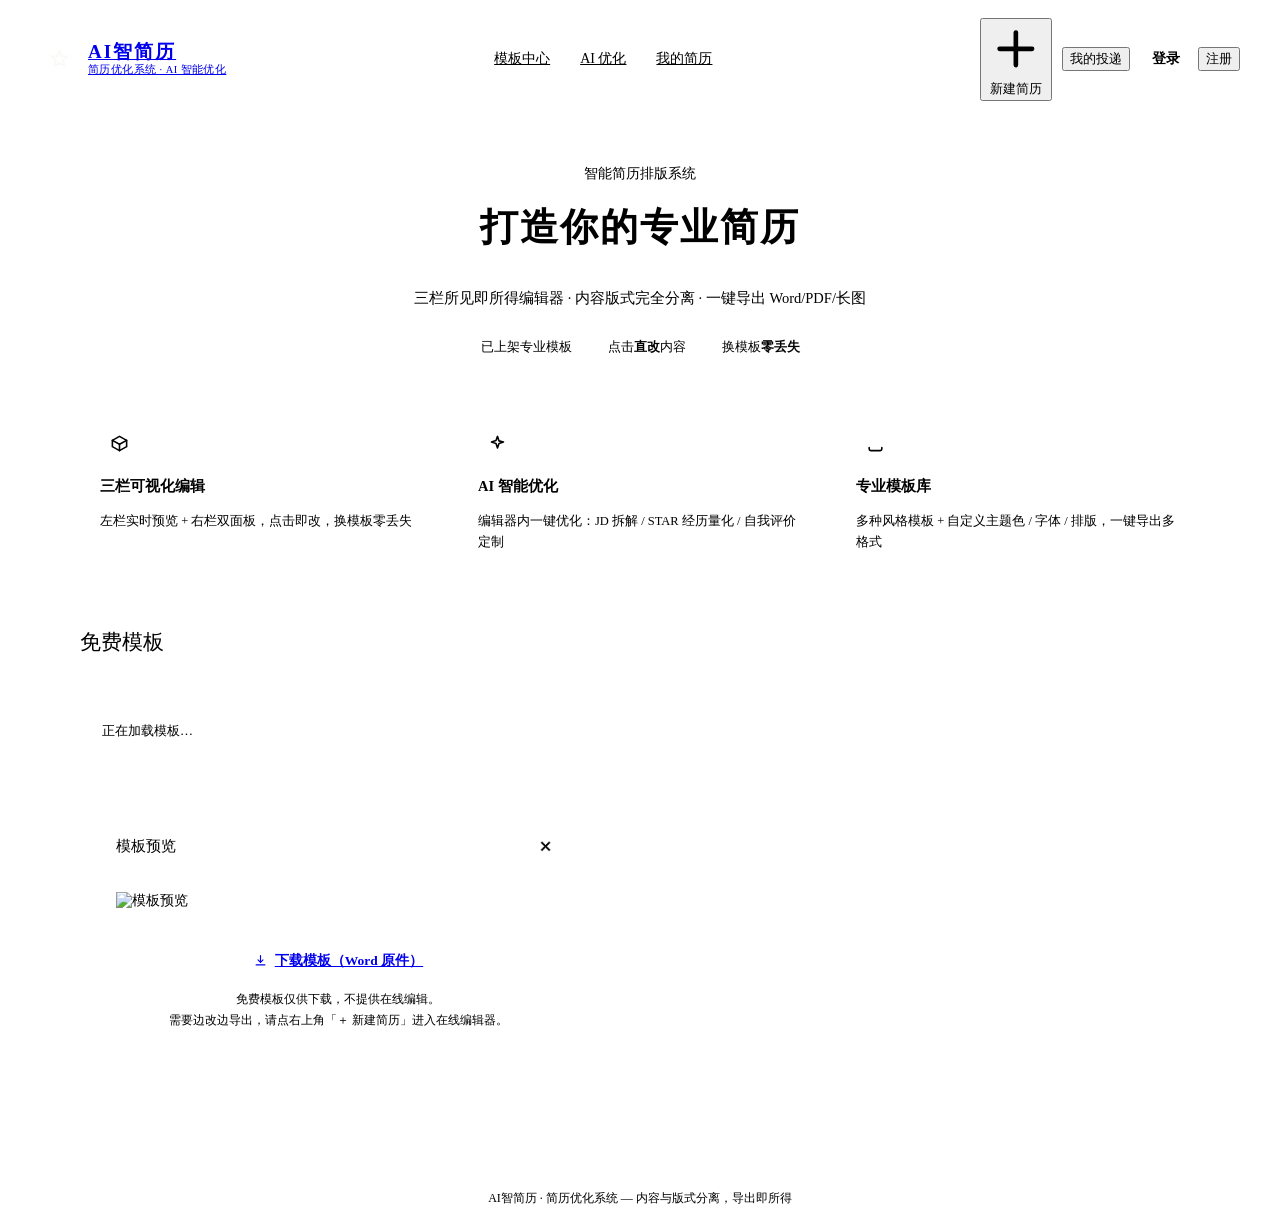
==== commit fc30d991: "AI 优化迁入编辑器（条目级 GLM 一键优化），首页移除优化区 编辑器内 AI 优化（参考图1，逐条描述旁）： - 实习/工作/项目/校园经历的内容框、自我评价框，新增「AI优化 — GLM模型」按" ====
--- a/resume_optimizer/static/index.html
+++ b/resume_optimizer/static/index.html
@@ -58,24 +58,8 @@
   .sec-desc { font-size: 13px; color: var(--ink-3); }
   .sec-more { margin-left: auto; font-size: 12.5px; font-weight: 600; }
 
-  /* ── AI 优化（经历 + 自我评价） ── */
+  /* ── 通用面板 ── */
   .panel { background: var(--card); border: 1px solid var(--line); border-radius: var(--r-lg); box-shadow: var(--shadow-paper); padding: 22px; }
-  .opt-modes { display: flex; align-items: center; gap: 10px; flex-wrap: wrap; margin-bottom: 16px; }
-  .opt-mode-tip { font-size: 12px; color: var(--ink-3); line-height: 1.6; }
-  .opt-grid { display: grid; grid-template-columns: 1fr 1fr; gap: 16px; }
-  @media (max-width: 720px) { .opt-grid { grid-template-columns: 1fr; } }
-  .opt-field { display: flex; flex-direction: column; gap: 7px; }
-  .opt-field label { font-size: 13px; font-weight: 600; color: var(--ink); }
-  .opt-field .opt-sub { font-size: 12px; color: var(--ink-3); font-weight: 400; }
-  .opt-field textarea { min-height: 150px; }
-  .opt-field.small textarea { min-height: 96px; }
-  .opt-result { display: none; margin-top: 22px; border: 1px solid var(--line); border-radius: var(--r-md); overflow: hidden; background: #fff; }
-  .opt-result.show { display: block; }
-  .opt-result-head { display: flex; align-items: center; justify-content: space-between; gap: 10px; padding: 11px 16px; background: var(--paper-deep); border-bottom: 1px solid var(--line); font-size: 14px; font-weight: 600; }
-  .opt-result-body { padding: 18px; font-size: 13.5px; line-height: 1.85; white-space: pre-wrap; word-break: break-word; color: var(--ink-2); max-height: 560px; overflow: auto; }
-  .opt-copy { border: 1px solid var(--line-strong); background: #fff; color: var(--ink-2); border-radius: var(--r-sm); padding: 5px 13px; font-size: 12.5px; font-weight: 600; cursor: pointer; font-family: inherit; display: inline-flex; align-items: center; gap: 5px; transition: color .15s, border-color .15s; }
-  .opt-copy:hover { color: var(--accent); border-color: var(--accent); }
-  .opt-copy svg { width: 13px; height: 13px; }
 
   /* ── 模板：纸张卡片 ── */
   .tpl-grid { display: grid; grid-template-columns: repeat(auto-fill, minmax(195px, 1fr)); gap: 16px; }
@@ -115,70 +99,6 @@
   .tpl-modal-tip { user-select: none; }
   .tpl-modal-dl { display: inline-flex; align-items: center; gap: 7px; border-radius: var(--r-md); padding: 9px 22px; font-size: 13.5px; font-weight: 600; }
   .tpl-modal-dl svg { width: 15px; height: 15px; }
-
-  /* ── AI 优化按钮与进度 ── */
-  .btn-row { margin-top: 24px; text-align: center; }
-  .btn-optimize { display: inline-flex; align-items: center; gap: 9px; background: linear-gradient(180deg, #3D5CA6, #2F4B7C); color: #FAF9F6; border: none; border-radius: var(--r-md); padding: 13px 46px; font-size: 15px; font-weight: 600; letter-spacing: 3px; cursor: pointer; font-family: inherit; transition: background-color .15s; }
-  .btn-optimize:hover { background: linear-gradient(180deg, #34549B, #27406F); }
-  .btn-optimize:disabled { background: #A9B4C4; cursor: not-allowed; }
-  .btn-optimize svg { width: 17px; height: 17px; }
-
-  .progress { display: none; margin-top: 18px; text-align: center; font-size: 13.5px; color: var(--ink-2); }
-  .progress.show { display: block; }
-  .progress-dots::after { content: ""; animation: dots 1.4s steps(4, end) infinite; }
-  @keyframes dots { 0% { content: ""; } 25% { content: "."; } 50% { content: ".."; } 75% { content: "..."; } }
-
-  /* ── 空白字段补充 / 内容修剪 ── */
-  .trim-panel { display: none; margin-top: 16px; background: #fff; border: 1px solid var(--line); border-radius: var(--r-lg); box-shadow: var(--shadow-paper); padding: 18px 20px; }
-  .trim-panel.show { display: block; }
-  .trim-head { font-size: 15px; font-weight: 600; display: flex; align-items: center; gap: 8px; }
-  .trim-sub { font-size: 12px; color: var(--ink-2); margin: 6px 0 12px; line-height: 1.6; }
-  .trim-actions { display: flex; gap: 10px; margin-top: 12px; flex-wrap: wrap; align-items: center; }
-  .trim-status { font-size: 12px; color: var(--ink-3); }
-  .blank-panel { margin-top: 16px; border: 1px dashed var(--line-strong); background: #FDFCFA; border-radius: var(--r-lg); padding: 18px; }
-  .blank-fields { display: grid; grid-template-columns: 1fr 1fr; gap: 10px; margin-top: 12px; }
-  @media (max-width: 640px) { .blank-fields { grid-template-columns: 1fr; } }
-  .blank-field { display: flex; flex-direction: column; gap: 5px; }
-  .blank-field label { font-size: 12px; color: var(--ink-2); font-weight: 600; }
-
-  /* ── 岗位匹配度 ── */
-  .match-card { display: none; margin-top: 16px; background: #fff; border: 1px solid var(--line); border-radius: var(--r-lg); box-shadow: var(--shadow-paper); padding: 18px 20px; }
-  .match-card.show { display: block; }
-  .match-top { display: flex; align-items: center; gap: 14px; flex-wrap: wrap; }
-  .match-ring { width: 72px; height: 72px; border-radius: 50%; display: flex; align-items: center; justify-content: center; font-size: 17px; font-weight: 700; color: #fff; flex: none; font-variant-numeric: tabular-nums; }
-  .match-kw { margin-top: 12px; display: flex; flex-wrap: wrap; gap: 6px; }
-  .match-kw span { font-size: 12px; padding: 3px 9px; border-radius: var(--r-sm); }
-  .match-kw .hit { background: var(--success-soft); color: var(--success); }
-  .match-kw .miss { background: var(--danger-soft); color: var(--danger); }
-  .match-sug { margin-top: 10px; font-size: 12.5px; color: var(--ink-2); line-height: 1.7; }
-
-  /* ── 优化结果 ── */
-  .result { display: none; }
-  .result.show { display: block; }
-  .result-card { background: #fff; border: 1px solid var(--line); border-radius: var(--r-lg); overflow: hidden; box-shadow: var(--shadow-paper); }
-  .result-head { background: var(--paper-deep); border-bottom: 1px solid var(--line); padding: 16px 22px; display: flex; align-items: center; justify-content: space-between; flex-wrap: wrap; gap: 12px; }
-  .result-head h3 { font-size: 16px; display: flex; align-items: center; gap: 8px; }
-  .dl-group { display: flex; gap: 10px; flex-wrap: wrap; }
-  .dl-btn { display: inline-flex; align-items: center; gap: 7px; background: #fff; border: 1px solid var(--line-strong); color: var(--ink); padding: 8px 16px; border-radius: var(--r-md); font-size: 13px; font-weight: 600; transition: border-color .15s, background-color .15s; }
-  .dl-btn:hover { border-color: var(--accent); color: var(--accent); }
-  .dl-btn svg { width: 15px; height: 15px; }
-  .dl-btn.word svg { color: var(--success); }
-  .dl-btn.pdf svg { color: var(--danger); }
-  .dl-hint { font-size: 12px; color: var(--ink-3); padding: 12px 24px 4px; }
-  .tabs { display: flex; gap: 2px; margin: 10px 24px 0; border-bottom: 1px solid var(--line); }
-  .tab { padding: 10px 18px; cursor: pointer; font-size: 14px; color: var(--ink-2); border-bottom: 2px solid transparent; margin-bottom: -1px; transition: color .15s, border-color .15s; }
-  .tab:hover { color: var(--accent); }
-  .tab.active { color: var(--accent); border-bottom-color: var(--accent); font-weight: 600; }
-  .tab-panel { display: none; padding: 18px 24px 24px; }
-  .tab-panel.show { display: block; }
-  .preview { background: var(--paper); border: 1px solid var(--line); border-radius: var(--r-md); padding: 16px; max-height: 400px; overflow: auto; white-space: pre-wrap; word-break: break-word; font-size: 14px; line-height: 1.8; color: var(--ink-2); }
-  .struct-head { display: flex; flex-wrap: wrap; gap: 14px; background: var(--paper-deep); border: 1px solid var(--line); border-radius: var(--r-md); padding: 12px 16px; margin-bottom: 14px; font-size: 14px; color: var(--ink-2); align-items: center; }
-  .struct-head .avatar { width: 36px; height: 36px; font-size: 16px; }
-  .struct-head b { color: var(--ink); font-size: 16px; }
-  .mod-block { border: 1px solid var(--line); border-radius: var(--r-md); margin-bottom: 11px; overflow: hidden; }
-  .mod-head { background: var(--paper-deep); padding: 8px 14px; font-size: 13px; font-weight: 600; color: var(--ink); border-left: 3px solid var(--accent); }
-  .mod-body { padding: 11px 14px; font-size: 13px; line-height: 1.8; white-space: pre-wrap; word-break: break-word; color: var(--ink-2); }
-  .mod-empty { color: var(--ink-3); font-size: 13px; padding: 10px 0; }
 
   .footer { text-align: center; color: var(--ink-3); font-size: 12px; margin-top: 48px; padding-top: 18px; border-top: 1px solid var(--line); }
 
@@ -231,7 +151,7 @@
     </a>
 <nav class="nav-menu">
   <a href="#templates">模板中心</a>
-  <a href="#optimize">AI 优化</a>
+  <a href="javascript:void(0)" id="navAiOptimize">AI 优化</a>
   <a href="/my-resumes" id="myResumesNavLink">我的简历</a>
 </nav>
     <div class="nav-actions">
@@ -298,10 +218,10 @@
       <h3>三栏可视化编辑</h3>
       <p>左栏实时预览 + 右栏双面板，点击即改，换模板零丢失</p>
     </div>
-    <div class="feature-card f-white" data-target="#optimize">
+    <div class="feature-card f-white" data-editor="1">
       <div class="feature-icon"><svg viewBox="0 0 24 24" fill="none" stroke="currentColor" stroke-width="2" stroke-linecap="round" stroke-linejoin="round"><path d="M12 3l1.9 5.7L19.6 10l-5.7 1.9L12 17.6l-1.9-5.7L4.4 10l5.7-1.9z"/></svg></div>
       <h3>AI 智能优化</h3>
-      <p>JD 拆解 / STAR 经历量化 / 自我评价生成，一键润色提效</p>
+      <p>编辑器内一键优化：JD 拆解 / STAR 经历量化 / 自我评价定制</p>
     </div>
     <div class="feature-card f-white" data-target="#templates">
       <div class="feature-icon"><svg viewBox="0 0 24 24" fill="none" stroke="currentColor" stroke-width="2" stroke-linecap="round" stroke-linejoin="round"><path d="M4 17v2a2 2 0 0 0 2 2h12a2 2 0 0 0 2-2v-2"/></svg></div>
@@ -340,113 +260,6 @@
           免费模板仅供下载，不提供在线编辑。<br>
           需要边改边导出，请点右上角「＋ 新建简历」进入在线编辑器。
         </div>
-      </div>
-    </div>
-  </div>
-
-  <div class="sec-head" id="optimize">
-    <span class="sec-title">简历经历 · 自我评价优化</span>
-  </div>
-  <div class="panel">
-    <div class="opt-modes">
-      <span class="opt-mode-tip" id="optModeTip">智谱 GLM-4-Flash 驱动：JD 拆解 + 经历 STAR 量化改写 + 定制自我评价</span>
-    </div>
-    <div class="opt-grid">
-      <div class="opt-field">
-        <label>① 完整招聘 JD</label>
-        <span class="opt-sub">岗位职责 + 任职要求全部粘贴，缺一段匹配度会大幅下降</span>
-        <textarea id="jdInput" placeholder="粘贴岗位职责与任职要求全文…"></textarea>
-      </div>
-      <div class="opt-field">
-        <label>② 原始工作 / 实习 / 项目经历</label>
-        <span class="opt-sub">尽量写详细，细碎小事也写上，方便提炼数据与工作价值</span>
-        <textarea id="expInput" placeholder="按时间顺序粘贴工作/实习/项目经历原文…"></textarea>
-      </div>
-      <div class="opt-field small">
-        <label>③ 原来的自我评价</label>
-        <span class="opt-sub">没有可留空，AI 会跳过该部分</span>
-        <textarea id="selfInput" placeholder="粘贴原有自我评价（选填）…"></textarea>
-      </div>
-      <div class="opt-field small">
-        <label>④ 补充信息（选填）</label>
-        <span class="opt-sub">求职行业（国企/私企/互联网）、应届生/社招、是否转行，文风更贴合</span>
-        <textarea id="extraInput" placeholder="例如：私企 · 互联网行业 · 社招…"></textarea>
-      </div>
-    </div>
-    <div class="btn-row">
-      <button class="btn-optimize" id="optBtn">
-        <svg viewBox="0 0 24 24" fill="none" stroke="currentColor" stroke-width="2" stroke-linecap="round" stroke-linejoin="round"><path d="M12 3l1.9 5.7L19.6 10l-5.7 1.9L12 17.6l-1.9-5.7L4.4 10l5.7-1.9z"/></svg>
-        AI 优化经历与自我评价
-      </button>
-    </div>
-    <div class="progress" id="optProgress">
-      <span class="spinner"></span><span id="optProgressText">AI 正在深度拆解 JD 并优化…</span><span class="progress-dots"></span>
-    </div>
-    <div class="opt-result" id="optResult">
-      <div class="opt-result-head">
-        <span id="optResultTitle">优化结果</span>
-        <button class="opt-copy" id="optCopyBtn">
-          <svg viewBox="0 0 24 24" fill="none" stroke="currentColor" stroke-width="1.8" stroke-linecap="round" stroke-linejoin="round"><rect x="9" y="9" width="12" height="12" rx="2"/><path d="M5 15H4a2 2 0 0 1-2-2V4a2 2 0 0 1 2-2h9a2 2 0 0 1 2 2v1"/></svg>
-          一键复制
-        </button>
-      </div>
-      <div class="opt-result-body" id="optResultBody"></div>
-    </div>
-  </div>
-
-  <div class="alert" id="alert"><span aria-hidden="true">!</span><span id="alertMsg"></span></div>
-  <div class="warn-banner" id="warnBanner"><span aria-hidden="true">※</span><ul id="warnList"></ul></div>
-
-
-  <div class="result" id="result">
-    <div class="sec-head">
-      <span class="sec-title">优化结果</span>
-      <span class="sec-desc">预览确认后即可下载</span>
-    </div>
-    <div class="result-card">
-      <div class="result-head">
-        <h3>优化完成</h3>
-        <div class="dl-group">
-          <a class="dl-btn word" id="dlDocx" href="#" download>
-            <svg viewBox="0 0 24 24" fill="none" stroke="currentColor" stroke-width="1.8" stroke-linecap="round" stroke-linejoin="round"><path d="M14 2H6a2 2 0 0 0-2 2v16a2 2 0 0 0 2 2h12a2 2 0 0 0 2-2V8z"/><path d="M14 2v6h6"/><path d="M12 12v6m0 0l-2.5-2.5M12 18l2.5-2.5"/></svg>
-            下载 Word
-          </a>
-          <a class="dl-btn pdf" id="dlPdf" href="#" download>
-            <svg viewBox="0 0 24 24" fill="none" stroke="currentColor" stroke-width="1.8" stroke-linecap="round" stroke-linejoin="round"><path d="M14 2H6a2 2 0 0 0-2 2v16a2 2 0 0 0 2 2h12a2 2 0 0 0 2-2V8z"/><path d="M14 2v6h6"/><path d="M12 12v6m0 0l-2.5-2.5M12 18l2.5-2.5"/></svg>
-            下载 PDF
-          </a>
-        </div>
-      </div>
-      <div class="dl-hint" id="dlHint">优化完成后可下载 Word 或 PDF（会话 30 分钟内有效）</div>
-      <div class="tabs" id="tabs">
-        <div class="tab active" id="tabStruct" onclick="switchTab('struct')">优化内容</div>
-        <div class="tab" id="tabPreview" onclick="switchTab('preview')">完整预览</div>
-      </div>
-      <div class="tab-panel show" id="panelStruct">
-        <div id="structBody"></div>
-      </div>
-      <div class="tab-panel" id="panelPreview">
-        <div class="preview" id="preview"></div>
-      </div>
-    </div>
-    <div class="match-card" id="matchCard">
-      <div class="match-top">
-        <div class="match-ring" id="matchRing">--</div>
-        <div>
-          <div style="font-size:15px;font-weight:700">岗位匹配度</div>
-          <div style="font-size:12px;color:var(--ink-3);margin-top:3px">AI 根据岗位 JD 评估的关键词覆盖情况</div>
-        </div>
-      </div>
-      <div class="match-kw" id="matchKw"></div>
-      <div class="match-sug" id="matchSug"></div>
-    </div>
-    <div class="blank-panel" id="blankPanel" style="display:none">
-      <div class="trim-head">空白字段补充</div>
-      <div class="trim-sub">以下字段在模板中留白，可直接补充后重新生成简历：</div>
-      <div class="blank-fields" id="blankFields"></div>
-      <div class="trim-actions">
-        <button class="btn-soft" id="blankApply">✓ 补充后重新生成</button>
-        <span class="trim-status" id="blankStatus"></span>
       </div>
     </div>
   </div>
@@ -530,7 +343,6 @@
 const $ = (id) => document.getElementById(id);
 let selectedTemplateId = null;
 let currentUser = null;
-let blankFields = null;
 
 // ── 用户登录态 ──
 const TOKEN_KEY = "resume_planet_token";
@@ -748,17 +560,6 @@
 })();
 
 // ── 模板列表 ──
-const MODULE_LABELS = {
-  summary: "个人优势", work_experience: "工作经历", projects: "项目经历",
-  education: "教育背景", skills: "专业技能",
-};
-const STRUCT_ORDER = ["summary", "work_experience", "projects", "education", "skills"];
-const TPL_THUMBS = [
-  { cls: "t1", color: "#FFA500", icon: '<svg viewBox="0 0 24 24" fill="none" stroke="#FFA500" stroke-width="2" stroke-linecap="round" stroke-linejoin="round"><path d="M14 2H6a2 2 0 0 0-2 2v16a2 2 0 0 0 2 2h12a2 2 0 0 0 2-2V8z"/><path d="M14 2v6h6"/></svg>' },
-  { cls: "t2", color: "#3B82F6", icon: '<svg viewBox="0 0 24 24" fill="none" stroke="#3B82F6" stroke-width="2" stroke-linecap="round" stroke-linejoin="round"><path d="M17 21v-2a4 4 0 0 0-4-4H5a4 4 0 0 0-4 4v2"/><circle cx="9" cy="7" r="4"/><path d="M23 21v-2a4 4 0 0 0-3-3.87"/><path d="M16 3.13a4 4 0 0 1 0 7.75"/></svg>' },
-  { cls: "t3", color: "#10B981", icon: '<svg viewBox="0 0 24 24" fill="none" stroke="#10B981" stroke-width="2" stroke-linecap="round" stroke-linejoin="round"><path d="M4 19.5A2.5 2.5 0 0 1 6.5 17H20"/><path d="M6.5 2H20v20H6.5A2.5 2.5 0 0 1 4 19.5v-15A2.5 2.5 0 0 1 6.5 2z"/></svg>' },
-  { cls: "t4", color: "#8B5CF6", icon: '<svg viewBox="0 0 24 24" fill="none" stroke="#8B5CF6" stroke-width="2" stroke-linecap="round" stroke-linejoin="round"><path d="M22 19a2 2 0 0 1-2 2H4a2 2 0 0 1-2-2V5a2 2 0 0 1 2-2h5l2 3h9a2 2 0 0 1 2 2z"/></svg>' },
-];
 
 // ── 轻提示 ──
 let toastTimer = null;
@@ -825,23 +626,6 @@
     }, 300);
   }
 });
-
-function renderMatch(data) {
-  const card = $("matchCard");
-  const score = parseInt(data && data.match_score, 10);
-  if (!data || isNaN(score)) { card.classList.remove("show"); return; }
-  $("matchRing").textContent = score + "%";
-  const hue = score >= 80 ? "#3D7A50" : score >= 60 ? "#A8742A" : "#B3372E";
-  $("matchRing").style.background = "conic-gradient(" + hue + " " + score * 3.6 + "deg, #E8E3D9 0deg)";
-  $("matchRing").style.color = "#fff";
-  let kw = "";
-  (data.matched_keywords || []).forEach(function(k) { kw += '<span class="hit">✓ ' + escapeHtml(k) + '</span>'; });
-  (data.missing_keywords || []).forEach(function(k) { kw += '<span class="miss">✗ ' + escapeHtml(k) + '</span>'; });
-  $("matchKw").innerHTML = kw;
-  const sug = (data.suggestions || []).join("；");
-  $("matchSug").innerHTML = sug ? "优化建议：" + escapeHtml(sug) : "";
-  card.classList.add("show");
-}
 
 function renderTemplates() {
   const grid = $("tplGrid");
@@ -965,43 +749,6 @@
   if (e.target === $("tplModal")) closeTplModal();
 });
 
-function showAlert(msg) {
-  const a = $("alert");
-  $("alertMsg").textContent = msg;
-  a.classList.add("show");
-}
-function hideAlert() { $("alert").classList.remove("show"); }
-
-function switchTab(name) {
-  const isStruct = name === "struct";
-  $("tabStruct").classList.toggle("active", isStruct);
-  $("tabPreview").classList.toggle("active", !isStruct);
-  $("panelStruct").classList.toggle("show", isStruct);
-  $("panelPreview").classList.toggle("show", !isStruct);
-}
-
-function renderStructured(data) {
-  const body = $("structBody");
-  if (!data || !data.name) {
-    body.innerHTML = '<div class="mod-empty">未提取到结构化内容</div>';
-    return;
-  }
-  const initial = ((data.name || "?").trim().charAt(0) || "?").toUpperCase();
-  let html = '<div class="struct-head">'
-    + '<span class="avatar">' + initial + '</span>'
-    + '<span><b>' + (data.name || "") + '</b></span>'
-    + (data.job_title ? '<span>求职意向：' + data.job_title + '</span>' : "")
-    + (data.contact ? '<span>' + data.contact + '</span>' : "")
-    + '</div>';
-  STRUCT_ORDER.forEach(function(key) {
-    const val = (data[key] || "").trim();
-    if (!val) return;
-    html += '<div class="mod-block"><div class="mod-head">' + (MODULE_LABELS[key] || key) + '</div>'
-      + '<div class="mod-body">' + escapeHtml(val) + '</div></div>';
-  });
-  body.innerHTML = html;
-}
-
 function escapeHtml(s) {
   return s.replace(/&/g, "&amp;").replace(/</g, "&lt;").replace(/>/g, "&gt;");
 }
@@ -1024,124 +771,11 @@
 });
 document.querySelectorAll(".feature-card").forEach(function(card) {
   card.addEventListener("click", function() {
+    if (card.hasAttribute("data-editor")) { requireLogin(openResumeEditor); return; }
     scrollToId(card.dataset.target.slice(1));
   });
 });
-
-// ── 会话 ──
-let currentSession = null;
-
-
-// ── 空白字段补充（映射模板） ──
-function renderBlankFields(blanks) {
-  blankFields = blanks;
-  const panel = $("blankPanel");
-  if (!blanks || !blanks.length) {
-    panel.style.display = "none";
-    $("blankStatus").textContent = "";
-    return;
-  }
-  $("blankFields").innerHTML = blanks.map(function(f, i) {
-    return '<div class="blank-field"><label>' + escapeHtml(f.label) + '</label>'
-      + '<input id="blankIn' + i + '" data-key="' + escapeHtml(f.key) + '"'
-      + ' placeholder="点击补充' + escapeHtml(f.label) + '"></div>';
-  }).join("");
-  $("blankStatus").textContent = "";
-  panel.style.display = "block";
-}
-
-$("blankApply").addEventListener("click", async function() {
-  if (!currentSession || !blankFields) return;
-  const overrides = {};
-  blankFields.forEach(function(f, i) {
-    const inp = $("blankIn" + i);
-    if (inp && inp.value.trim()) overrides[f.key] = inp.value.trim();
-  });
-  if (!Object.keys(overrides).length) {
-    $("blankStatus").textContent = "请先补充至少一个字段";
-    return;
-  }
-  const st = $("blankStatus");
-  st.textContent = "正在重新生成…";
-  const fd = new FormData();
-  fd.append("session_id", currentSession);
-  fd.append("overrides", JSON.stringify(overrides));
-  fd.append("merge_mode", "merge");
-  try {
-    const resp = await fetch("/optimize/mapped-fill", { method: "POST", headers: authHeaders(), body: fd });
-    if (resp.status === 401) { clearAuth(); applyGuest(); AUTH.open("login"); return; }
-    const data = await resp.json();
-    if (!resp.ok) throw new Error(data.detail || "重新生成失败");
-    currentSession = data.session_id;
-    $("preview").textContent = data.optimized_text || "";
-    const base = "/download/" + data.session_id;
-    $("dlDocx").href = authUrl(base + "?format=docx");
-    $("dlPdf").href = authUrl(base + "?format=pdf");
-    renderBlankFields(data.mapped_blank_fields || null);
-    st.textContent = "已重新生成，可下载最新版本";
-    showToast("空白字段已补充并重新生成");
-    scrollToId("result");
-  } catch (e) {
-    st.textContent = "重新生成失败：" + e.message;
-  }
-});
-
-// ── AI 优化（简历经历 + 自我评价，智谱 GLM-4-Flash） ──
-
-function copyText(text) {
-  if (navigator.clipboard && navigator.clipboard.writeText) {
-    return navigator.clipboard.writeText(text).then(function() { return true; }, function() { return false; });
-  }
-  const ta = document.createElement("textarea");
-  ta.value = text;
-  document.body.appendChild(ta);
-  ta.select();
-  let ok = false;
-  try { ok = document.execCommand("copy"); } catch (e) { ok = false; }
-  document.body.removeChild(ta);
-  return Promise.resolve(ok);
-}
-$("optCopyBtn").addEventListener("click", function() {
-  const text = $("optResultBody").textContent || "";
-  if (!text) return;
-  copyText(text).then(function(ok) {
-    showToast(ok ? "已复制到剪贴板" : "复制失败，请手动选择复制");
-  });
-});
-
-$("optBtn").addEventListener("click", async function() {
-  hideAlert();
-  if (!currentUser) { requireLogin(function () { $("optBtn").click(); }); return; }
-  const jd = $("jdInput").value.trim();
-  const exp = $("expInput").value.trim();
-  if (!jd) { showAlert("请先粘贴完整招聘 JD（岗位职责 + 任职要求）"); return; }
-  if (!exp) { showAlert("请填写原始工作/实习/项目经历"); return; }
-  const btn = $("optBtn");
-  btn.disabled = true;
-  $("optProgress").classList.add("show");
-  $("optProgressText").textContent = "AI 正在拆解 JD 并优化…";
-  const fd = new FormData();
-  fd.append("jd", jd);
-  fd.append("experience", exp);
-  fd.append("self_evaluate", $("selfInput").value.trim());
-  fd.append("extra", $("extraInput").value.trim());
-  try {
-    const resp = await fetch("/api/optimize-experience-self", { method: "POST", headers: authHeaders(), body: fd });
-    if (resp.status === 401) { clearAuth(); applyGuest(); AUTH.open("login"); return; }
-    const data = await resp.json();
-    if (!resp.ok) throw new Error(data.detail || "优化失败");
-    $("optResultTitle").textContent = "优化结果";
-    $("optResultBody").textContent = data.text || "";
-    $("optResult").classList.add("show");
-    showToast("AI 优化完成");
-    scrollToId("optResult");
-  } catch (e) {
-    showAlert("优化失败：" + e.message);
-  } finally {
-    btn.disabled = false;
-    $("optProgress").classList.remove("show");
-  }
-});
+$("navAiOptimize").addEventListener("click", function () { requireLogin(openResumeEditor); });
 
 // ── 启动：识别登录态渲染页面（游客同样可浏览模板中心） ──
 checkAuth().then(function(user) {
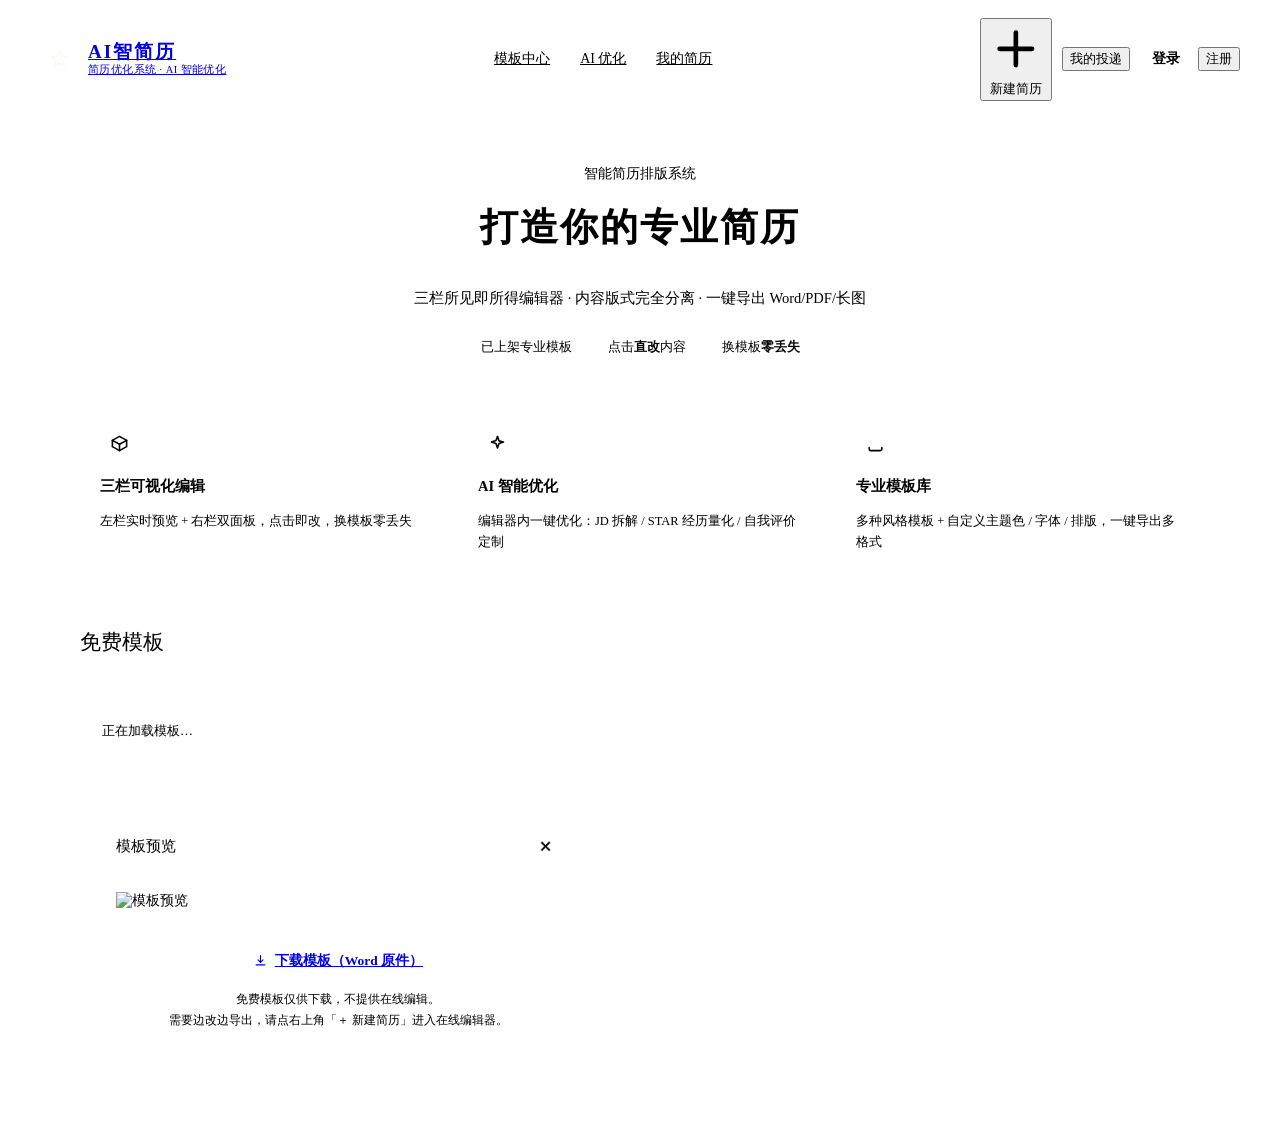
==== commit 19692eb9: "AI 优化体验升级：清洗双重前缀 + 回撤 + 多轮迭代；首页去页脚 优化输出格式（不再出现「1. - xxx」）： - 提示词明确禁止编号+短横线双重前缀，不要把行首改成-项目符号 - 服务端新增 " ====
--- a/resume_optimizer/static/index.html
+++ b/resume_optimizer/static/index.html
@@ -60,6 +60,7 @@
 
   /* ── 通用面板 ── */
   .panel { background: var(--card); border: 1px solid var(--line); border-radius: var(--r-lg); box-shadow: var(--shadow-paper); padding: 22px; }
+
 
   /* ── 模板：纸张卡片 ── */
   .tpl-grid { display: grid; grid-template-columns: repeat(auto-fill, minmax(195px, 1fr)); gap: 16px; }
@@ -99,8 +100,6 @@
   .tpl-modal-tip { user-select: none; }
   .tpl-modal-dl { display: inline-flex; align-items: center; gap: 7px; border-radius: var(--r-md); padding: 9px 22px; font-size: 13.5px; font-weight: 600; }
   .tpl-modal-dl svg { width: 15px; height: 15px; }
-
-  .footer { text-align: center; color: var(--ink-3); font-size: 12px; margin-top: 48px; padding-top: 18px; border-top: 1px solid var(--line); }
 
   /* ── 游客登录 / 注册弹窗 ── */
   .btn-ghost { background: transparent; border: none; color: var(--ink-2); font-size: 14px; font-weight: 600; padding: 9px 12px; border-radius: var(--r-md); cursor: pointer; font-family: inherit; transition: color .15s, background-color .15s; }
@@ -265,8 +264,6 @@
   </div>
 
 </div>
-
-<footer class="footer">AI智简历 · 简历优化系统 — 内容与版式分离，导出即所得</footer>
 
 <!-- ─── 登录 / 注册弹窗 ─── -->
 <div class="auth-mask" id="authMask">
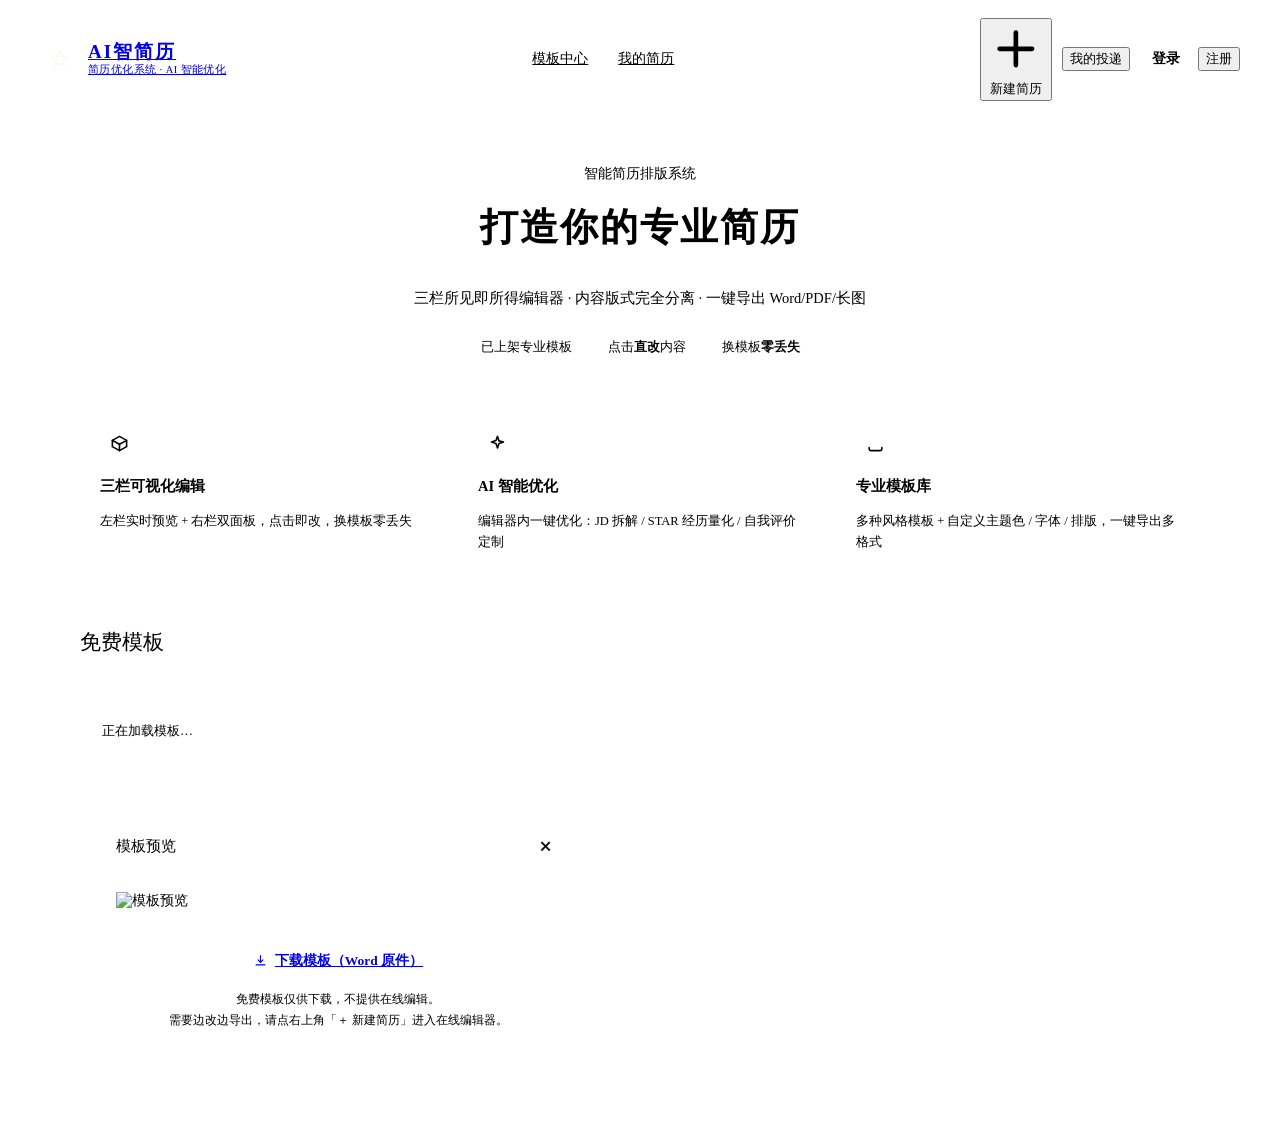
==== commit ef6f079e: "导出版式修复（顶部横幅族）+ 首页/编辑器入口清理 Word/PDF 导出三问题修复（resume_docx.py，根因：导出层写死默认版心宽度， 未跟随用户「版心留白」设置；现全面改用 ctx.pa" ====
--- a/resume_optimizer/static/index.html
+++ b/resume_optimizer/static/index.html
@@ -150,7 +150,6 @@
     </a>
 <nav class="nav-menu">
   <a href="#templates">模板中心</a>
-  <a href="javascript:void(0)" id="navAiOptimize">AI 优化</a>
   <a href="/my-resumes" id="myResumesNavLink">我的简历</a>
 </nav>
     <div class="nav-actions">
@@ -772,7 +771,6 @@
     scrollToId(card.dataset.target.slice(1));
   });
 });
-$("navAiOptimize").addEventListener("click", function () { requireLogin(openResumeEditor); });
 
 // ── 启动：识别登录态渲染页面（游客同样可浏览模板中心） ──
 checkAuth().then(function(user) {
